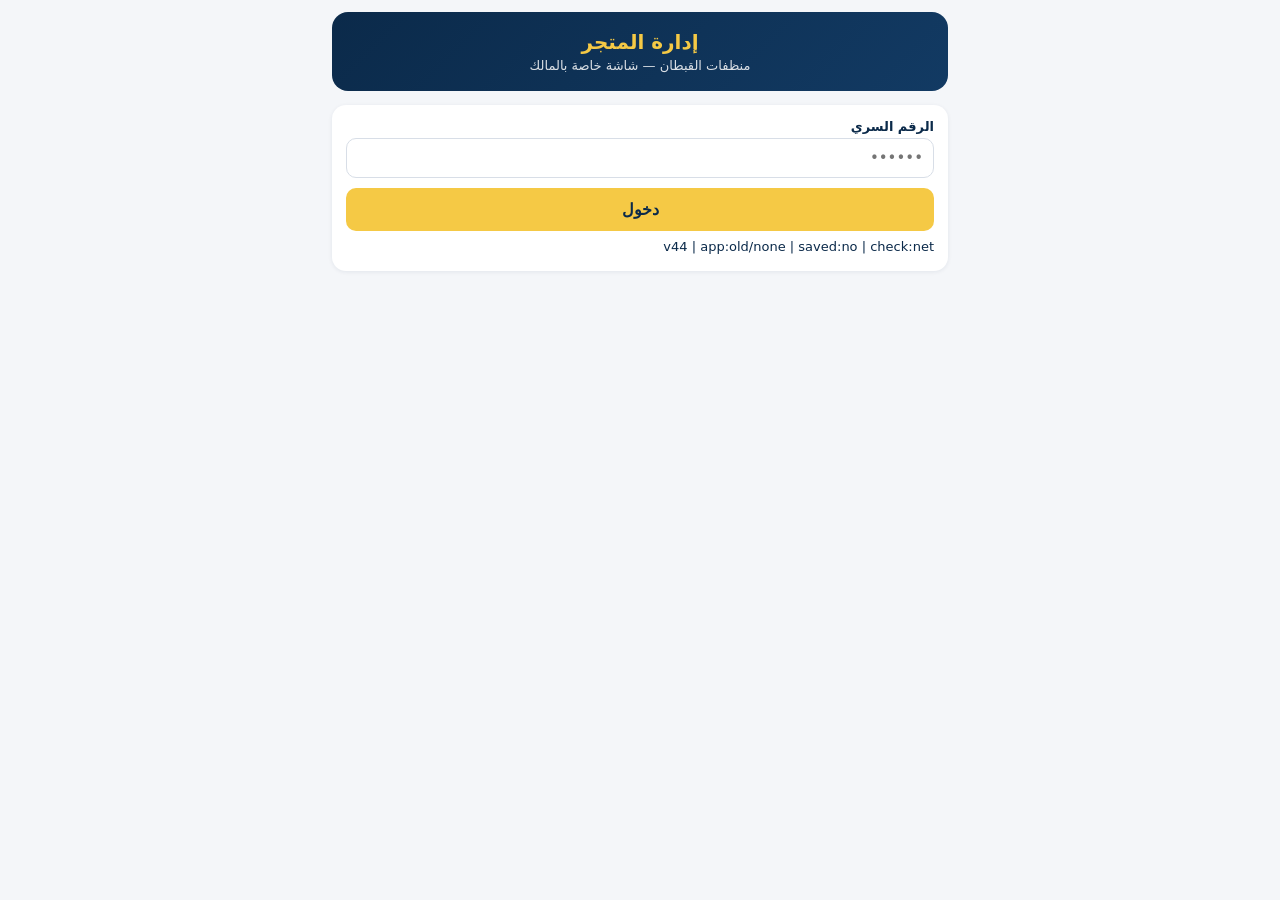
==== admin.html @ 804ea8f7 "Add files via upload" ====
<!doctype html>
<html lang="ar" dir="rtl">
<head>
<meta charset="utf-8">
<meta name="viewport" content="width=device-width, initial-scale=1, viewport-fit=cover">
<meta name="theme-color" content="#0b2a4a">
<meta name="robots" content="noindex">
<title>إدارة الطلبات والمنتجات — منظفات القبطان</title>
<link rel="stylesheet" href="app.css">
<style>
body{background:#f4f6f9}
.awrap{max-width:640px;margin:0 auto;padding:12px 12px 80px}
.ahead{background:linear-gradient(135deg,#0b2a4a,#123a63);color:#fff;border-radius:16px;padding:18px;margin-bottom:14px;text-align:center}
.ahead h1{font-size:20px;margin:0 0 4px;color:#f5c945}
.ahead p{margin:0;font-size:13px;opacity:.85}
.pinbox,.pcard{background:#fff;border-radius:14px;padding:14px;margin-bottom:12px;box-shadow:0 1px 4px rgba(11,42,74,.08)}
.pinbox input,.pcard input[type=text],.pcard input[type=number],.pcard textarea{width:100%;box-sizing:border-box;border:1px solid #d8dee7;border-radius:10px;padding:10px;font-size:15px;font-family:inherit;margin-top:4px}
.pinbox button,.abtn{background:#f5c945;color:#0b2a4a;border:0;border-radius:10px;padding:12px;font-size:16px;font-weight:700;width:100%;margin-top:10px;cursor:pointer}
.abtn.sec{background:#0b2a4a;color:#f5c945}
.abtn.danger{background:#fbe3e3;color:#b3261e}
.abtn:disabled{opacity:.5}
.lbl{font-size:13px;color:#0b2a4a;font-weight:700;display:block;margin-top:10px}
.prow{display:flex;gap:10px;align-items:flex-start}
.prow img{width:64px;height:64px;object-fit:cover;border-radius:10px;border:1px solid #e3e8f0;flex:none}
.pbody{flex:1;min-width:0}
.msg{font-size:13px;margin-top:8px;min-height:18px}
.msg.ok{color:#137a3f}.msg.err{color:#b3261e}
.topbar{display:flex;justify-content:space-between;align-items:center;margin-bottom:10px}
.topbar a{font-size:13px;color:#0b2a4a}
.filebtn{font-size:13px;color:#0b2a4a;text-decoration:underline;cursor:pointer;background:none;border:0;padding:6px 0}
.ord{border:1px solid #e3e8f0;border-radius:12px;padding:10px;margin-top:10px;font-size:14px}.ord.new{border-color:#f5c945;background:#fffbea}.ord small{color:#667}.ord select{width:100%;padding:8px;border-radius:8px;margin-top:6px;font-family:inherit}.ohd{display:flex;justify-content:space-between;align-items:center}.bd{font-size:12px;font-weight:700;padding:3px 10px;border-radius:999px;background:#e8edf4;color:#0b2a4a}.bd.s-new{background:#f5c945}.bd.s-confirmed{background:#cfe3ff}.bd.s-delivered{background:#d3f2df;color:#137a3f}.bd.s-canceled{background:#fbe3e3;color:#b3261e}.ocu{margin:8px 0;line-height:1.7}.oit{display:flex;gap:10px;align-items:center;padding:6px 0;border-top:1px solid #eef1f6}.oit img{width:46px;height:46px;border-radius:8px;object-fit:cover;border:1px solid #e3e8f0;flex:none}.oib{flex:1;min-width:0;display:flex;flex-direction:column;font-size:13px}.oib span{color:#667}.oil{font-weight:700;font-size:13px;white-space:nowrap}.otot{display:flex;justify-content:space-between;align-items:center;background:#0b2a4a;color:#f5c945;border-radius:10px;padding:10px;margin-top:8px;font-size:13px}.otot b{font-size:15px}.oact{display:flex;gap:8px;margin-top:10px}.ob{flex:1;text-align:center;padding:10px;border-radius:10px;font-weight:700;text-decoration:none;font-size:14px}.ob.call{background:#f5c945;color:#0b2a4a}.ob.wa2{background:#1a9a52;color:#fff}.hint2{font-size:12px;color:#667}

.tabsec{display:none}.tabsec.on{display:block}
.bnav{position:fixed;bottom:0;left:0;right:0;display:flex;background:#0b2a4a;border-top:2px solid #f5c945;z-index:50;padding-bottom:env(safe-area-inset-bottom)}
.bnav[hidden]{display:none}
.bnav button{flex:1;background:none;border:0;color:#cfd8e6;padding:10px 4px 9px;font-size:13px;font-family:inherit;font-weight:700;cursor:pointer;position:relative}
.bnav button span{display:block;font-size:20px;line-height:1.1}
.bnav button.on{color:#f5c945;background:#123a63}
.nbadge{position:absolute;top:4px;left:50%;margin-left:10px;background:#d93025;color:#fff;border-radius:10px;min-width:18px;padding:0 5px;font-size:11px;line-height:18px}
.otot:not([style]) span{color:#fff!important}.otot:not([style]) b{color:#f5c945}
.stitle{font-size:18px;color:#0b2a4a;font-weight:800;margin:4px 2px 10px}
.awrap{padding-bottom:96px}

.ochips{display:flex;gap:6px;overflow-x:auto;padding:2px 0 10px;margin:0 -2px;-webkit-overflow-scrolling:touch}
.ochips{scrollbar-width:none}.ochips::-webkit-scrollbar{display:none}
.ochip{flex:none;border:1px solid #d8c27a;background:#fff;color:#0b2a4a;border-radius:999px;padding:7px 12px;font-family:inherit;font-size:13px;font-weight:700;cursor:pointer;display:flex;gap:6px;align-items:center}
.ochip i{font-style:normal;background:#eef1f6;border-radius:999px;padding:0 7px;font-size:12px;line-height:19px}
.ochip.on{background:#0b2a4a;color:#f5c945;border-color:#0b2a4a}.ochip.on i{background:#f5c945;color:#0b2a4a}
.oc{background:#fff;border-radius:16px;padding:14px 14px 12px;margin-top:12px;box-shadow:0 2px 10px rgba(11,42,74,.10);border-inline-start:5px solid #c9d2df;position:relative}
.oc.st-new{border-inline-start-color:#f5c945;background:linear-gradient(180deg,#fffbea,#fff 55%)}
.oc.st-confirmed{border-inline-start-color:#4a8be8}.oc.st-shipping{border-inline-start-color:#8a5be8}
.oc.st-delivered{border-inline-start-color:#1a9a52}.oc.st-canceled{border-inline-start-color:#d93025;opacity:.72}
.oc-h{display:flex;align-items:center;gap:8px}.oc-id{font-size:17px;color:#0b2a4a}.oc-t{margin-inline-start:auto;font-size:12px;color:#667}
.oc .bd.s-shipping{background:#e5dcff;color:#4b2bb0}
.oc-who{font-size:19px;font-weight:800;color:#0b2a4a;margin:8px 0 2px}
.oc-ad{font-size:13.5px;color:#445;line-height:1.5}
.oc-ct{display:flex;gap:8px;margin-top:10px}.oc-ct .ob{padding:9px 10px;font-size:14px;direction:ltr}
.oc-ct .call{flex:2}.oc-ct .wa2{flex:1;direction:rtl}
.oc-it{margin-top:10px;border:1px solid #e6ebf2;border-radius:12px;padding:0 10px;background:#fafbfd}
.oc-it summary{cursor:pointer;padding:10px 0;font-size:13.5px;font-weight:700;color:#0b2a4a;list-style:none}
.oc-it summary::-webkit-details-marker{display:none}.oc-it summary::after{content:' ▾';color:#b8892b}
.oc-it[open] summary{border-bottom:1px solid #eef1f6}
.oc-tot{display:flex;justify-content:space-between;align-items:center;margin-top:10px;background:linear-gradient(135deg,#0b2a4a,#143f6c);color:#fff;border-radius:12px;padding:10px 14px}
.oc-tot .pay{font-size:13px;opacity:.95}.oc-tot .amt{font-size:22px;font-weight:800;color:#f5c945}.oc-tot .amt small{font-size:12px;font-weight:700}
.oc-fee{font-size:12px;color:#667;margin:5px 4px 0}
.oc-rt{margin-top:8px;display:flex;gap:10px;align-items:center;background:#fffbea;border:1px solid #f5c945;border-radius:10px;padding:7px 10px;font-size:13px;color:#0b2a4a}.oc-rt b{color:#b8892b;letter-spacing:2px;font-size:15px}
.oc-next{display:block;width:100%;margin-top:12px;border:0;border-radius:12px;padding:13px;font-family:inherit;font-size:16px;font-weight:800;background:#f5c945;color:#0b2a4a;cursor:pointer;box-shadow:0 2px 0 #c79d1f}.oc-next:disabled{opacity:.5}
.oc-st{display:flex;align-items:center;gap:8px;margin-top:10px}.oc-st label{font-size:12px;color:#667;white-space:nowrap}.oc-st select{margin:0!important;padding:7px!important;font-size:13px}
.oc .msg{margin-top:4px;min-height:0}

.pchips{display:flex;gap:6px;overflow-x:auto;padding:2px 0 10px;scrollbar-width:none}.pchips::-webkit-scrollbar{display:none}
.pv{border-radius:18px;padding:18px;color:#fff;text-align:center;margin-bottom:12px;box-shadow:0 2px 10px rgba(11,42,74,.15)}
.pv.good{background:linear-gradient(135deg,#0b2a4a,#1a6b43)}.pv.warn{background:linear-gradient(135deg,#0b2a4a,#9a6b12)}.pv.bad{background:linear-gradient(135deg,#0b2a4a,#a32a22)}.pv.none{background:linear-gradient(135deg,#0b2a4a,#143f6c)}
.pv .vt{font-size:15px;font-weight:700;opacity:.95}.pv .vp{font-size:38px;font-weight:900;color:#f5c945;margin:6px 0 2px}.pv .vs{font-size:13px;opacity:.9}
.pgrid{display:grid;grid-template-columns:1fr 1fr;gap:8px;margin-bottom:12px}
.pst{background:#fff;border-radius:14px;padding:12px;box-shadow:0 1px 4px rgba(11,42,74,.08)}.pst span{display:block;font-size:12px;color:#667}.pst b{font-size:19px;color:#0b2a4a}
.pwarn{background:#fff4d6;border:1px solid #f5c945;border-radius:12px;padding:10px 12px;font-size:13px;color:#5b4300;margin-bottom:12px;line-height:1.6}
.pbars{display:flex;align-items:flex-end;gap:6px;height:120px;margin:8px 0 4px}
.pbar{flex:1;display:flex;flex-direction:column;justify-content:flex-end;align-items:center;height:100%;font-size:10px;color:#667}
.pbar i{display:block;width:100%;border-radius:6px 6px 0 0;background:#f5c945;min-height:2px}.pbar i.neg{background:#d93025}
.pbar em{font-style:normal;font-size:11px;color:#0b2a4a;font-weight:700}
.crow{display:flex;align-items:center;gap:8px;padding:8px 0;border-top:1px solid #eef1f6}.crow:first-of-type{border-top:0}
.crow .cn{flex:1;font-size:13.5px;color:#0b2a4a;font-weight:700;line-height:1.35}.crow small{display:block;color:#667;font-weight:400}
.crow input{width:92px;border:1px solid #d8dee7;border-radius:10px;padding:9px;font-size:15px;text-align:center;font-family:inherit}.crow input.ok{border-color:#1a9a52;background:#f0fbf4}.crow input.miss{border-color:#f5c945;background:#fffbea}
.ptools{display:flex;gap:8px;margin-bottom:8px}.ptools input{flex:1;min-width:0;border:1px solid #d8dee7;border-radius:12px;padding:11px;font-size:15px;font-family:inherit;background:#fff}.ptools .abtn{width:auto;margin:0;padding:0 14px;font-size:14px;white-space:nowrap}
.pcnt{font-size:12px;color:#6b7a8c;margin:2px 4px 8px}.plist{display:flex;flex-direction:column;gap:8px}
.pli{display:flex;align-items:center;gap:10px;width:100%;background:#fff;border:0;border-radius:14px;padding:8px 10px;box-shadow:0 1px 4px rgba(11,42,74,.08);font-family:inherit;text-align:right;cursor:pointer;color:#0b2a4a}
.pli img{flex:none;width:52px;height:52px;border-radius:10px;object-fit:cover;background:#f1f3f7}.pli .pn{flex:1;min-width:0;font-size:15px;font-weight:700;line-height:1.4;display:flex;flex-direction:column}.pli .pn small{font-weight:400;font-size:12px;color:#6b7a8c}
.pli b{flex:none;font-size:16px;color:#0b2a4a;background:#fdf3d2;border-radius:10px;padding:4px 10px}.pli b em{font-style:normal;font-size:12px}.pli>i{flex:none;font-style:normal;color:#b8a25a;font-size:22px}
.pempty{text-align:center;color:#6b7a8c;padding:20px}
#pedit{position:fixed;inset:0;z-index:60;background:#f4f6fa;overflow:auto;padding:0 12px 30px}#pedit[hidden]{display:none}
.phead{position:sticky;top:0;background:#0b2a4a;margin:0 -12px 12px;padding:10px 12px}.phead button{background:none;border:0;color:#f5c945;font-family:inherit;font-size:16px;font-weight:700;cursor:pointer}
.prow{display:flex;gap:14px;align-items:center}.prow img{width:92px;height:92px;border-radius:14px;object-fit:cover;background:#f1f3f7;border:1px solid #eadfb4}.prow .pbody{flex:1;display:flex;flex-direction:column;gap:6px;align-items:stretch}
.photobtn{background:#fdf3d2;color:#0b2a4a;border:2px solid #f5c945;border-radius:12px;padding:12px;font-family:inherit;font-size:15px;font-weight:700;cursor:pointer}.photobtn:active{background:#f5c945}
.pli.rord{cursor:default}.pli .mv{flex:none;display:flex;flex-direction:column;gap:4px}.pli .mv button{width:40px;height:30px;border:0;border-radius:8px;background:#0b2a4a;color:#f6d77b;font-size:15px;cursor:pointer}.pli .mv button:disabled{opacity:.25}.pli .no{flex:none;font-style:normal;font-weight:800;color:#8a5f0a;background:#fdf3d2;border-radius:10px;padding:4px 9px;font-size:14px}
.stk{color:#6b7a8c}.stk.lowt{color:#b3261e;font-weight:700}.pli.low{border-right:4px solid #d93025}
.matform summary{font-weight:700;font-size:15px;color:#0b2a4a;cursor:pointer}.matform[open] summary{margin-bottom:6px}
.mat .mh{display:flex;justify-content:space-between;align-items:center;gap:8px;font-size:16px;color:#0b2a4a}.mrem{background:#e5f7ec;color:#14703a;border-radius:10px;padding:3px 10px;font-size:14px;font-weight:700}.mrem.zero{background:#fbe3e3;color:#b3261e}
.msub{font-size:12.5px;color:#6b7a8c;margin:6px 0 8px;line-height:1.7}.muse{display:flex;gap:6px;align-items:center}.muse input{flex:1;min-width:0;margin-top:0!important;width:auto!important}.muse .abtn{width:auto;margin:0;padding:10px;font-size:13px;white-space:nowrap}
.mlog summary{font-size:13px;color:#0b2a4a;margin-top:8px;cursor:pointer}.mdel{background:#fbe3e3;color:#b3261e;border:0;border-radius:8px;width:30px;height:30px;font-size:14px;cursor:pointer}
.bnav button{padding:10px 2px 9px;font-size:12px}
.seg{display:flex;background:#e9edf3;border-radius:14px;padding:4px;margin:2px 0 12px;gap:4px}.seg button{flex:1;border:0;background:none;border-radius:11px;padding:10px;font-family:inherit;font-size:15px;font-weight:700;color:#0b2a4a;cursor:pointer}.seg button.on{background:#0b2a4a;color:#f5c945}
.nli{min-height:48px}#nedit{position:fixed;inset:0;z-index:60;background:#f4f6fa;overflow:auto;padding:0 12px 30px}#nedit[hidden]{display:none}
#n-body{line-height:1.8;min-height:260px}
.mlink{display:flex;align-items:center;gap:12px;width:100%;background:#fff;border:0;border-radius:14px;padding:14px;margin-bottom:10px;box-shadow:0 1px 4px rgba(11,42,74,.08);font-family:inherit;text-align:right;cursor:pointer;color:#0b2a4a}.mlink span{font-size:26px}.mlink b{flex:1;font-size:16px;display:flex;flex-direction:column}.mlink small{font-weight:400;font-size:12px;color:#6b7a8c}.mlink i{font-style:normal;color:#b8a25a;font-size:22px}
.backbar{background:none;border:0;color:#0b2a4a;font-family:inherit;font-size:15px;font-weight:700;padding:4px 0 8px;cursor:pointer}
.oc-inv{margin-top:8px}.oc-inv .inv{flex:1;background:#0b2a4a;color:#f5c945;direction:rtl}.oc-inv .wa2{flex:1.4}
.nli{min-height:48px}#moedit{position:fixed;inset:0;z-index:60;background:#f4f6fa;overflow:auto;padding:0 12px 30px}#moedit[hidden]{display:none}
.pcard select{width:100%;border:1px solid #d8dee7;border-radius:10px;padding:10px;font-size:15px;font-family:inherit;margin-top:4px;background:#fff}
.stp{display:flex;align-items:center;gap:8px}.stp button{width:34px;height:34px;border-radius:10px;border:0;background:#0b2a4a;color:#f5c945;font-size:20px;font-weight:700;cursor:pointer}.stp b{min-width:22px;text-align:center;font-size:16px}
.mo-r.sel{background:#fffbea;border-radius:10px}.mo-sum{background:#0b2a4a;color:#f5c945;border-radius:12px;padding:10px;margin-top:12px;font-size:13px;line-height:1.8;text-align:center}.mo-sum b{font-size:18px}
.mbtn{border:0;border-radius:10px;padding:8px 12px;margin-inline-start:6px;background:#0b2a4a;color:#f6d77b;font:inherit;font-weight:700;font-size:13px;cursor:pointer}.crow .cn{flex:1}
.stitle{color:#f5c945!important}.hint2{color:#cfd9e8}.pcard .hint2,.matform .hint2{color:#667}
.rgt{display:grid;grid-template-columns:repeat(3,1fr);gap:8px;margin-top:10px}.rgi{border:1px solid #e3e8f0;border-radius:12px;overflow:hidden;background:#f6f8fb}.rgi.off{opacity:.45}.rgi img{width:100%;aspect-ratio:3/4;object-fit:cover;object-position:top;display:block}.rgi div{display:flex;gap:4px;padding:4px}.rgi .mbtn{flex:1;margin:0;padding:6px 4px;font-size:12px}
html,body{background:#f4f6f9 !important;color:#0b2a4a}
.abtn.sec{display:block !important}.f-cat{width:100%;padding:11px;border:1px solid #d8dee7;border-radius:12px;font-size:15px;font-family:inherit;background:#fff;color:#0b2a4a}.ubox{background:#fff;border-radius:14px;padding:12px;margin:0 0 12px;box-shadow:0 1px 4px rgba(11,42,74,.08)}.ubox h3{margin:0 0 8px;font-size:15px;color:#0b2a4a}.ugrid{display:grid;grid-template-columns:1fr 1fr;gap:8px}.ugrid div{background:#f4f6f9;border-radius:10px;padding:8px 10px}.ugrid b{display:block;font-size:22px;color:#0b2a4a}.ugrid span{font-size:12px;color:#4a5a6e}.ubox p{margin:8px 0 0;font-size:11.5px;line-height:1.6;color:#6b7a8c}.abtn.sec[hidden]{display:none !important}.ptools #ordbtn{padding:11px 18px}
.stitle{color:#0b2a4a !important;text-shadow:none !important}
</style>
</head>
<body>
<div class="awrap">
  <div class="ahead"><h1>إدارة المتجر</h1><p>منظفات القبطان — شاشة خاصة بالمالك</p></div>
  <div class="pinbox" id="pinbox">
    <label class="lbl" style="margin-top:0">الرقم السري</label>
    <input type="password" id="pin" inputmode="numeric" autocomplete="off" placeholder="••••••">
    <button id="enter">دخول</button>
    <div class="msg" id="pinmsg"></div>
  </div>
  <div id="panel" hidden>
    <div class="topbar">
      <a href="./" >‹ عرض المتجر</a>
      <button class="filebtn" id="logout">خروج</button>
    </div>
    <div class="tabsec on" id="sec-orders">
    <div class="stitle">🧾 الطلبات</div>
    <div class="pcard">
      <button class="abtn" id="mo-open" type="button" style="margin-top:0">+ أوردر يدوي (طلب من برّه التطبيق)</button>
      <button class="abtn sec" id="reloadord" type="button" style="margin-top:8px">تحديث الطلبات</button>
      <div id="orders"></div>
    </div>
    </div>
    <div class="tabsec" id="sec-profit">
    <div class="stitle">📊 الأرباح</div>
    <div id="profit"><div class="hint2">بيحسب...</div></div>
    </div>
    <div class="tabsec" id="sec-materials">
      <div class="seg"><button type="button" class="on" data-ms="mat">📦 الخامات</button><button type="button" data-ms="rec">🧪 التركيبات</button></div>
      <div id="matbox"><div class="hint2">بيحمّل...</div></div>
      <div id="recbox" hidden></div>
    </div>
    <div class="tabsec" id="sec-more">
      <div class="stitle">☰ المزيد</div>
      <div id="usagebox"></div>
      <button class="mlink" type="button" data-go="users"><span>📝</span><b>المسجلين<small>اللي سجلوا في التطبيق (اسم ورقم)</small></b><i>‹</i></button>
      <button class="mlink" type="button" data-go="customers"><span>👥</span><b>العملاء<small>مين بيشتري منك وكام مرة</small></b><i>‹</i></button>
      <button class="mlink" type="button" data-go="reviews"><span>⭐</span><b>آراء العملاء<small>اعتمد أو أخفي تقييمات، وضيف رأي وصلك</small></b><i>‹</i></button>
      <button class="mlink" type="button" data-go="referrals"><span>🎁</span><b>دعوات الأصدقاء<small>مين دعا مين والخصومات المطبقة</small></b><i>‹</i></button>
      <button class="mlink" type="button" data-go="expenses"><span>💸</span><b>المصروفات<small>إيجار، مرتبات، توصيل... وبتتخصم من المكسب</small></b><i>‹</i></button>
      <button class="mlink" type="button" data-go="settings"><span>⚙️</span><b>الإعدادات<small>خدمة التوصيل والرقم السري</small></b><i>‹</i></button>
    </div>
    <div class="tabsec" id="sec-users"><button class="backbar" type="button" data-go="more">‹ المزيد</button><div class="stitle">📝 المسجلين</div><div id="usersbox"></div></div>
    <div class="tabsec" id="sec-customers"><button class="backbar" type="button" data-go="more">‹ المزيد</button><div class="stitle">👥 العملاء</div><div id="custbox"></div></div>
    <div class="tabsec" id="sec-reviews"><button class="backbar" type="button" data-go="more">‹ المزيد</button><div class="stitle">⭐ آراء العملاء</div><div id="revbox"></div></div>
    <div class="tabsec" id="sec-referrals"><button class="backbar" type="button" data-go="more">‹ المزيد</button><div class="stitle">🎁 دعوات الأصدقاء</div><div id="refbox"></div></div>
    <div class="tabsec" id="sec-expenses"><button class="backbar" type="button" data-go="more">‹ المزيد</button><div class="stitle">💸 المصروفات</div><div id="expbox"></div></div>
    <div class="tabsec" id="sec-settings">
    <button class="backbar" type="button" data-go="more">‹ المزيد</button>
    <div class="stitle">⚙️ الإعدادات</div>
    <div class="pcard">
      <b style="font-size:14px;color:#0b2a4a">خدمة التوصيل (ج.م)</b>
      <input type="number" id="feeval" inputmode="numeric" min="0" style="width:100%;padding:10px;margin:8px 0;border:1px solid #cdd5e0;border-radius:10px;font-size:16px">
      <button class="abtn" id="savefee" type="button">حفظ خدمة التوصيل</button>
      <div class="msg" id="feemsg"></div>
    </div>
    <div class="pcard">
      <b style="font-size:14px;color:#0b2a4a">رقم فودافون كاش</b>
      <input type="tel" id="vfval" inputmode="numeric" placeholder="01XXXXXXXXX" style="width:100%;padding:10px;margin:8px 0;border:1px solid #cdd5e0;border-radius:10px;font-size:16px;direction:ltr;text-align:right">
      <button class="abtn" id="savevf" type="button">حفظ رقم فودافون كاش</button>
      <div class="msg" id="vfmsg"></div>
    </div>
    <div class="pcard">
      <b style="font-size:14px;color:#0b2a4a">تغيير الرقم السري</b>
      <label class="lbl">الرقم الحالي</label>
      <input type="password" id="oldpin" inputmode="numeric" autocomplete="off">
      <label class="lbl">الرقم الجديد (٤ أرقام أو أكتر)</label>
      <input type="password" id="newpin" inputmode="numeric" autocomplete="off">
      <button class="abtn" id="changepin" type="button">تغيير الرقم</button>
      <div class="msg" id="pin2msg"></div>
      <div class="hint2">بعد التغيير هتدخل بالرقم الجديد من أي موبايل.</div>
    </div>
    </div>
    <div class="tabsec" id="sec-products">
    <div class="stitle">🧴 المنتجات</div>
    <div class="pwarn" id="lowwarn" hidden style="background:#fdecea;border-color:#f3b9b4;color:#8a1c14"></div>
    <div class="ptools"><input type="search" id="psearch" placeholder="🔍 دوّر على منتج بالاسم"><button class="abtn sec" id="ordbtn" type="button">↕ ترتيب</button><button class="abtn sec" id="addnew" type="button">+ منتج جديد</button></div>
    <div class="pcnt" id="pcount"></div>
    <div class="pcnt" id="ordmsg" style="font-weight:700"></div><div id="list" class="plist"></div>
    </div>
  </div>
</div>
<nav class="bnav" id="bnav" hidden>
  <button data-sec="orders" class="on" type="button"><span>🧾</span>الطلبات<i class="nbadge" id="nbnew" hidden></i></button>
  <button data-sec="products" type="button"><span>🧴</span>المنتجات<i class="nbadge" id="nblow" hidden></i></button>
  <button data-sec="profit" type="button"><span>📊</span>الأرباح</button>
  <button data-sec="materials" type="button"><span>📦</span>الخامات</button>
  <button data-sec="more" type="button"><span>☰</span>المزيد</button>
</nav>
<script src="admin.js?v=96"></script>
</body>
</html>
---- app.css ----
*{box-sizing:border-box;-webkit-tap-highlight-color:transparent}
body{margin:0;font-family:system-ui,-apple-system,"Segoe UI",Roboto,"Noto Naskh Arabic","Noto Sans Arabic",Tahoma,sans-serif;background:#fff;color:#14202e;max-width:900px;margin-inline:auto}
.hero{padding:calc(env(safe-area-inset-top) + 26px) 20px 44px;text-align:center;color:#fff;background:radial-gradient(120% 90% at 50% 0%,#1d5aa0 0%,#0f3a6b 45%,#071c36 100%);border-bottom:4px solid #d9a93a;border-radius:0 0 28px 28px}
.logo{width:124px;height:124px;margin:0 auto 12px;border-radius:50%;background:#fff;padding:6px;box-shadow:0 0 0 3px #d9a93a,0 10px 28px #0006;overflow:hidden}.logo img{width:100%;height:100%;object-fit:cover;border-radius:50%}
.hero h1{font-size:32px;line-height:1.2;margin:0;color:#f6d77b}.slogan{margin:6px 0 14px;font-size:15px;color:#dbe7f5}
.chip{display:inline-block;padding:6px 16px;border-radius:999px;background:#ffffff1f;border:1px solid #f6d77b88;font-size:13px}
.tabs{display:flex;gap:6px;margin:-22px 14px 6px;padding:5px;background:#fff;border-radius:999px;box-shadow:0 6px 20px #0b2a4a26;position:sticky;top:8px;z-index:5}
.tabs button{flex:1;border:0;background:none;padding:12px 8px;border-radius:999px;color:#0b2a4a;font:inherit;font-weight:600;font-size:15px;cursor:pointer}
.tabs button.on{background:linear-gradient(135deg,#0f3a6b,#0b2a4a);color:#f6d77b}
#badge{background:#d9a93a;color:#0b2a4a;border-radius:10px;padding:1px 7px;font-size:12px}
main{padding:10px 16px 40px}
.search input{width:100%;padding:14px 18px;border:1.5px solid #dfe6ee;border-radius:999px;font:inherit;font-size:16px;background:#f7f9fc}
input:focus{outline:none;border-color:#d9a93a;background:#fff}
.sec{display:flex;align-items:baseline;justify-content:space-between;margin:18px 2px 10px}
.sec span{font-size:20px;font-weight:700;color:#0b2a4a;padding-inline-start:12px;position:relative}.sec span:before{content:"";position:absolute;inset-inline-start:0;top:20%;height:60%;width:4px;border-radius:4px;background:#d9a93a}.sec em{font-style:normal;font-size:13px;color:#6b7a8c}
.grid{display:grid;grid-template-columns:repeat(2,minmax(0,1fr));gap:12px}@media(min-width:700px){.grid{grid-template-columns:repeat(4,minmax(0,1fr))}}
.card{display:flex;flex-direction:column;gap:8px;padding:10px;background:#fff;border-radius:20px;border:1.5px solid #edf1f6;box-shadow:0 4px 14px #0b2a4a14}.card.in{border-color:#d9a93a;box-shadow:0 6px 18px #d9a93a40}
.pw{position:relative}.pw img,.pw .ph{width:100%;aspect-ratio:1;object-fit:cover;border-radius:14px;background:#eef2f7;display:block}
.tag{position:absolute;inset-inline-start:6px;top:6px;background:#0b2a4acc;color:#f6d77b;font-size:11px;padding:3px 9px;border-radius:999px}
.t{font-weight:700;font-size:14px;line-height:1.5;min-height:42px}.pr{font-size:13px;color:#0b2a4a}.pr b{font-size:20px}.soon{color:#8a97a8}
.add{border:0;border-radius:999px;padding:11px;font:inherit;font-weight:700;font-size:14px;color:#0b2a4a;background:linear-gradient(135deg,#f6d77b,#d9a93a);cursor:pointer;box-shadow:0 3px 10px #d9a93a55}
.step{display:flex;align-items:center;justify-content:space-between;background:#0b2a4a;border-radius:999px;padding:4px;color:#f6d77b;font-weight:700}
.step button{width:38px;height:38px;border:0;border-radius:50%;background:#f6d77b;color:#0b2a4a;font-size:20px;font-weight:700;cursor:pointer;line-height:1}
.bar{position:sticky;bottom:calc(env(safe-area-inset-bottom) + 10px);display:flex;align-items:center;justify-content:space-between;gap:12px;margin-top:16px;padding:12px 16px;background:linear-gradient(135deg,#0f3a6b,#071c36);border-radius:20px;color:#fff;box-shadow:0 8px 22px #0b2a4a55}
.bar div{display:flex;flex-direction:column;gap:2px;font-size:13px}.bar b{font-size:20px;color:#f6d77b}
.go{border:0;padding:12px 22px;border-radius:999px;background:linear-gradient(135deg,#f6d77b,#d9a93a);color:#0b2a4a;font:inherit;font-weight:700;font-size:15px;cursor:pointer}
.empty{text-align:center;color:#6b7a8c;padding:34px 0}.empty .go{margin-top:10px}
.lines{display:flex;flex-direction:column;gap:10px}.l2{display:flex;align-items:center;gap:12px;padding:10px;background:#fff;border:1.5px solid #edf1f6;border-radius:18px}.l2 img{width:60px;height:60px;border-radius:12px;object-fit:cover}
.li{flex:1;min-width:0;font-size:14px;display:flex;flex-direction:column;gap:2px}.li span{color:#6b7a8c;font-size:13px}.lt{font-weight:700}
.l2 .step{min-width:120px}
.sum{margin-top:14px;padding:6px 16px;border-radius:18px;background:#f4f7fb}.sum div{display:flex;justify-content:space-between;gap:12px;padding:10px 0;font-size:14px;border-bottom:1px solid #e3e9f1}.sum div:last-child{border:0}.sum div:nth-child(2) b{font-size:18px}
.f{display:block;margin:12px 0}.f>span{display:block;margin-bottom:6px;font-size:13px;color:#4a5a6e;font-weight:600}.f input{width:100%;padding:14px 16px;border:1.5px solid #dfe6ee;border-radius:14px;font:inherit;font-size:16px;background:#f7f9fc}
.pay{display:flex;gap:8px;flex-wrap:wrap}.pay b{padding:10px 16px;border-radius:999px;background:#0b2a4a;color:#f6d77b;font-size:14px}.pay s{padding:10px 16px;border-radius:999px;background:#eef2f7;color:#9aa6b6;font-size:14px}
.wa{display:block;text-align:center;margin-top:18px;padding:16px;border-radius:999px;background:linear-gradient(135deg,#2bc16a,#1a9a52);color:#fff;font-weight:700;font-size:17px;text-decoration:none}
.hint,.note{color:#6b7a8c;font-size:13px;text-align:center;margin:16px 0}

.card{cursor:pointer}.more{color:#b8892a;font-size:12px;font-weight:700;margin:2px 0 4px}
.back{border:0;background:none;color:#0b2a4a;font:inherit;font-weight:700;font-size:15px;padding:8px 0;cursor:pointer}
.dimg{margin:8px 0;border-radius:22px;background:#fff;border:1.5px solid #edf1f6;overflow:hidden}.dimg img,.dimg .ph{width:100%;max-height:340px;aspect-ratio:1;object-fit:contain;display:block;background:#fff}
.dt{margin:12px 0 4px;font-size:21px;color:#0b2a4a}.dp{font-size:18px;color:#0b2a4a;margin-bottom:6px}.dp b{font-size:24px}
.desc{line-height:1.9;font-size:15px;color:#33465c;margin:6px 0 12px}.dctl{margin:16px 0 90px}.dctl .add,.dctl .step{width:100%}

.dd{margin:10px 0 12px;font-size:15px;line-height:1.9;color:#33465c}.dd p{margin:6px 0}.ck{display:flex;gap:8px;align-items:flex-start}.ck i{flex:none;width:22px;height:22px;border-radius:6px;background:#2bc16a;color:#fff;font-style:normal;font-size:14px;text-align:center;line-height:22px;margin-top:5px}
.shr{display:block;margin:0 auto 100px;border:1.5px solid #dfe6ee;background:#fff;color:#0b2a4a;border-radius:999px;padding:10px 22px;font:inherit;font-weight:700;cursor:pointer}
.sum .gt{font-weight:800;color:#0b2a4a}.sum .gt b{font-size:19px;color:#b8892b}

.pay .pb{border:0;font-family:inherit;padding:10px 16px;border-radius:999px;background:#eef2f7;color:#5b6b80;font-size:14px;cursor:pointer}.pay .pb.on{background:#0b2a4a;color:#f6d77b}.vfnote{margin:8px 0;padding:12px 14px;border-radius:14px;background:#fff8e1;border:1px solid #f0d58a;color:#0b2a4a;font-size:13.5px;line-height:1.8}.vfnote b{font-size:16px;letter-spacing:.5px}.vfcopy{border:0;font-family:inherit;margin-inline-start:6px;padding:4px 12px;border-radius:999px;background:#f5c945;color:#0b2a4a;font-weight:700;font-size:12px;cursor:pointer}

#obadge{background:#f5c945;color:#0b2a4a;border-radius:999px;font-size:11px;padding:1px 7px;margin-inline-start:4px}
.tabs button{padding:12px 4px;font-size:14px}
.mo{border:1px solid #e3e9f1;border-radius:18px;padding:14px;margin-top:12px;background:#fff;box-shadow:0 4px 14px #0b2a4a10}
.mh{display:flex;justify-content:space-between;align-items:center;gap:8px}.mh b{font-size:16px;color:#0b2a4a}
.mst{padding:5px 12px;border-radius:999px;font-size:12.5px;font-weight:700;background:#fff3c4;color:#7a5a00}.mst.s-confirmed{background:#dfe9fb;color:#0b2a4a}.mst.s-shipping{background:#0b2a4a;color:#f6d77b}
.md{font-size:12.5px;color:#6b7a8d;margin:4px 0}
.stps{display:flex;justify-content:space-between;margin:12px 4px 10px;position:relative}.stp{flex:1;text-align:center;font-size:12px;color:#9aa6b6;position:relative}.stp i{display:block;width:14px;height:14px;border-radius:50%;background:#dbe2ec;margin:0 auto 5px;position:relative;z-index:1}.stp.on{color:#0b2a4a;font-weight:700}.stp.on i{background:#f5c945;box-shadow:0 0 0 3px #f5c94533}.stp:not(:last-child):after{content:"";position:absolute;top:6px;right:50%;width:100%;height:2px;background:#dbe2ec}.stp.on:not(:last-child):after{background:#f5c945}

.mo.rate{border-color:#f5c945;background:#fffdf3}.rt{text-align:center;margin:10px 0 6px;color:#0b2a4a;font-weight:600}
.stars{display:flex;justify-content:center;gap:6px;direction:ltr}.star{border:0;background:none;font-size:38px;line-height:1;color:#d5dbe5;cursor:pointer;padding:0 2px}.star.on{color:#f5c945;text-shadow:0 2px 6px #f5c94566}
.rc{width:100%;box-sizing:border-box;margin:10px 0;padding:11px 14px;border:1px solid #cdd5e0;border-radius:12px;font:inherit;font-size:14px}
.rbtns{display:flex;gap:8px;justify-content:center;flex-wrap:wrap}.go.ghost{background:#eef2f7;color:#0b2a4a}.rmsg{text-align:center;font-size:13px;min-height:16px}
.mst.s-delivered{background:#dff5e3;color:#14602b}

.mo2{margin-top:16px;border-radius:24px;background:#fff;box-shadow:0 10px 30px #0b2a4a22;border:1px solid #e6c46a;overflow:hidden}
.mh2{display:flex;justify-content:space-between;align-items:center;padding:20px 20px 14px;background:linear-gradient(135deg,#17508f,#061a33);color:#fff}
.mh2 small{display:block;font-size:13px;color:#cfd9e8;margin-bottom:2px}.mh2 b{font-size:30px;color:#f5d47a;letter-spacing:1px}
.chip{background:linear-gradient(135deg,#f5d47a,#d9a92f);color:#0b2a4a;font-weight:800;font-size:15px;padding:9px 16px;border-radius:30px;box-shadow:0 4px 12px #0006}
.md2{background:#061a33;color:#cfd9e8;font-size:14px;padding:0 20px 16px}
.stps2{display:flex;justify-content:space-between;padding:26px 14px 10px;position:relative;background:linear-gradient(#fffdf6,#fff)}
.stps2:before{content:"";position:absolute;top:53px;right:12%;left:12%;height:5px;border-radius:5px;background:#e3e9f1}
.stps2 .stp{flex:1;text-align:center;position:relative;z-index:1;font-size:14px;font-weight:700;color:#98a4b5}
.stps2 .stp i{display:flex;align-items:center;justify-content:center;width:56px;height:56px;border-radius:50%;margin:0 auto 8px;background:#eef2f7;border:3px solid #dbe2ec;font-style:normal;font-size:26px;filter:grayscale(1);opacity:.7}
.stps2 .stp.done i{background:#0b2a4a;border-color:#0b2a4a;color:#f5d47a;font-weight:800;filter:none;opacity:1}.stps2 .stp.done{color:#0b2a4a}
.stps2 .stp.cur i{background:linear-gradient(135deg,#f5d47a,#d9a92f);border-color:#fff;box-shadow:0 0 0 4px #f5d47a88,0 8px 20px #d9a92f88;filter:none;opacity:1;transform:scale(1.12)}.stps2 .stp.cur{color:#0b2a4a;font-size:15px}
.sh{padding:14px 20px 6px;font-weight:800;color:#0b2a4a;font-size:17px;border-top:1px dashed #e6c46a;margin-top:6px}
.lines3{padding:0 16px}
.l3{display:flex;align-items:center;gap:14px;padding:12px 0;border-bottom:1px solid #eef2f7}.l3:last-child{border:0}
.l3 img,.l3 .ph{width:92px;height:92px;border-radius:18px;object-fit:cover;border:2px solid #f0d58a;background:#f4f6fa;flex:none;box-shadow:0 4px 12px #0b2a4a22}
.li3{flex:1;min-width:0}.li3 b{display:block;font-size:17px;color:#0b2a4a;line-height:1.4}.li3 .q{display:block;font-size:14px;color:#6b7a8c;margin-top:4px}
.lt3{font-weight:800;font-size:18px;color:#b8892a;white-space:nowrap}
.sum2{margin:10px 16px 0;padding:16px 18px;border-radius:20px;background:linear-gradient(135deg,#17508f,#061a33);color:#fff}
.sum2>div{display:flex;justify-content:space-between;padding:6px 0;font-size:16px}.sum2 span{color:#cfd9e8}.sum2 b{font-weight:800}
.sum2 .gt2{border-top:1px solid #ffffff33;margin-top:8px;padding-top:12px;align-items:center}.sum2 .gt2 span{color:#fff;font-weight:800;font-size:18px}.sum2 .gt2 b{font-size:28px;color:#f5d47a}
.pay2{margin:14px 16px 18px;padding:12px;border-radius:14px;background:#fff8e1;border:1px solid #f0d58a;text-align:center;font-weight:700;color:#0b2a4a;font-size:16px}
.pushc{margin:14px 12px 0;padding:16px;border-radius:18px;background:linear-gradient(135deg,#17508f,#061a33);color:#fff;text-align:center}.pushc b{display:block;color:#f5d47a;font-size:17px;margin-bottom:6px}.pushc span{display:block;font-size:14px;color:#dbe6f5;margin-bottom:12px}


.chip{display:none}
.dlv{display:flex;align-items:center;justify-content:center;gap:10px;margin:12px auto 0;max-width:320px}
.dlv .dl{flex:1;height:1px;background:linear-gradient(90deg,transparent,#f6d77b99)}.dlv .dl:last-child{transform:scaleX(-1)}
.dlv{gap:8px}.dlv .sep{width:1px;height:14px;background:#f6d77b66}.dlv .dt{font-family:Georgia,serif;font-size:13px;font-weight:600;letter-spacing:1.6px;text-transform:uppercase;color:#f6e7b4;white-space:nowrap;direction:ltr}

.hero{background:#071c35;background-image:radial-gradient(circle at 15% 0,rgba(245,201,69,.18),transparent 45%),radial-gradient(circle at 90% 100%,rgba(245,201,69,.12),transparent 40%),repeating-linear-gradient(45deg,rgba(245,201,69,.05) 0 2px,transparent 2px 14px);border-bottom:0;position:relative;overflow:hidden}
.hero:after{content:"";position:absolute;left:0;right:0;bottom:0;height:6px;background:linear-gradient(90deg,#9c7314,#f5c945,#fff3b0,#f5c945,#9c7314)}
.hero .logo{width:116px;height:116px;padding:0;background:#fff;box-shadow:0 0 0 3px #f5c945,0 0 0 8px rgba(245,201,69,.16),0 0 0 9px rgba(245,201,69,.5),0 10px 22px rgba(0,0,0,.45)}
.hero h1{font-family:"Aref Ruqaa",Cairo,serif;font-size:38px;font-weight:700;color:#f5c945;text-shadow:0 2px 8px rgba(0,0,0,.4);margin-top:14px}
.hero .slogan{color:#c9d6e6;letter-spacing:3px;font-weight:600;font-size:13px;margin:6px 0 0}
.orn{display:flex;align-items:center;justify-content:center;gap:8px;margin-top:10px;color:#f5c945;font-size:10px}.orn:before,.orn:after{content:"";width:60px;height:1px;background:linear-gradient(90deg,transparent,#f5c945)}.orn:after{transform:scaleX(-1)}

.hero .slogan{margin-top:12px}

.sec{margin:12px 4px 8px;justify-content:flex-start}.sec span{display:none}


/* ===== light luxury v41 ===== */
html{background:#eef2f8}
body{background:linear-gradient(180deg,#e9eff8 0,#f5f7fb 360px,#f7f9fc 100%) fixed}
.tabs{border:1px solid rgba(217,169,58,.35);box-shadow:0 8px 22px rgba(11,42,74,.16)}
.tabs button.on{background:linear-gradient(135deg,#f6d77b,#d9a93a);color:#0b2a4a;box-shadow:0 4px 12px rgba(217,169,58,.4)}
#badge,#obadge{background:#d9a93a;color:#0b2a4a}
.tabs button.on #badge,.tabs button.on #obadge{background:#0b2a4a;color:#f6d77b}
.search input{background:#fff;border:1.5px solid #e1e8f2}
.grid{gap:14px}
.card{background:#fff;border:1px solid #e8dcb8;box-shadow:0 8px 22px rgba(11,42,74,.10)}
.card.in{border-color:#d9a93a;box-shadow:0 0 0 1px #d9a93a,0 8px 22px rgba(217,169,58,.25)}
.pw img,.pw .ph{background:#f6f8fb;border:1.5px solid #f0e2b4}
.pr b{color:#0b2a4a}
.add{box-shadow:0 4px 12px rgba(217,169,58,.4)}
.bar{border:1px solid #d9a93a}
.dimg{border:1.5px solid #e8dcb8;box-shadow:0 8px 22px rgba(11,42,74,.10)}

/* ===== mid-tone v42 ===== */
.sec{display:none}
html{background:#aebbd0}
body{background:linear-gradient(180deg,#9fb0ca 0,#b4c1d6 360px,#bcc8db 100%) fixed}
.card{background:#f1f4f9;border:1px solid #d9b95c;box-shadow:0 8px 22px rgba(7,28,53,.22)}
.pw img,.pw .ph{background:#fff;border:1.5px solid #e3cd88}
.search input{background:#f1f4f9;border:1.5px solid #c7d1e0}
.tabs{background:#f1f4f9}
.empty,.hint,.note{color:#3d4f68}
.dimg{background:#fff}

/* ===== flat navy v43 ===== */
html,body{background:#15365f !important}
body{background-image:none !important}
.card{background:#f6f8fb;border:1.5px solid #d9a93a}
.empty,.hint,.note{color:#cdd9ea}
.sum,.l2{color:#14202e}

/* ===== readability v47 ===== */
.thx{color:#fff !important;font-size:17px !important;font-weight:700 !important;text-shadow:0 1px 6px rgba(0,0,0,.35)}
#muteBtn{top:auto !important;bottom:96px !important;left:10px !important;background:rgba(7,27,49,.85) !important}
main>.back,.back{color:#f6d77b}
.dt{color:#fff}.dp{color:#dbe6f5}.dp b{color:#f6d77b}
.desc,.dd{color:#eef3fa}
.f>span{color:#e3ecf8}
.hint,.note,.empty{color:#eef3fa}
.empty b{color:#fff}
.shr{background:#f6f8fb;color:#0b2a4a}
.msg-p{color:#f6d77b}
.ck i{background:#2bc16a}

/* ===== spacing v50 ===== */
.search{margin-bottom:22px}
.search input{margin-bottom:0}
#view>.grid,main .grid{margin-top:8px}
main{padding-top:18px}
.grid{gap:16px}

/* ===== moderate readable v52 ===== */
.grid{gap:14px}
.card{padding:11px}
.t{font-size:16px !important;font-weight:800;line-height:1.5;color:#0b2a4a}
.more{font-size:14px !important;font-weight:800;color:#8a5f00}
.pr{font-size:14px;color:#0b2a4a;font-weight:700}.pr b{font-size:23px !important;font-weight:900;color:#0b2a4a}
.add{font-size:16px !important;font-weight:800;padding:12px !important}
.step button{width:42px;height:42px}
.search input{font-size:17px}
.tabs button{font-size:15.5px}

/* ===== invite v53 ===== */
.tabs button{font-size:14px;padding:12px 2px}
.invh{text-align:center;color:#fff;margin:6px 0 16px}.invi{font-size:46px}.invh h2{margin:6px 0;font-size:22px;color:#f6d77b}.invh p{margin:0;font-size:15px;line-height:1.8;color:#eef3fa}
.invc{display:flex;align-items:center;justify-content:center;gap:12px;background:#f6f8fb;border:1.5px solid #d9a93a;border-radius:20px;padding:16px;margin:10px 0}
.invc small{color:#4a5a6e;font-size:14px}.invc b{font-size:28px;letter-spacing:3px;color:#0b2a4a;font-family:Georgia,serif}
.invs{display:grid;grid-template-columns:repeat(2,1fr);gap:10px;margin:14px 0}
.invs div{background:#f6f8fb;border:1px solid #e3cd88;border-radius:16px;padding:12px;text-align:center}.invs b{display:block;font-size:26px;color:#0b2a4a}.invs span{font-size:13px;color:#4a5a6e}

/* ===== reviews v55 ===== */
.rv{margin:26px 0 90px}.rv-h{text-align:center;margin-bottom:12px}.rv-h h3{margin:0 0 6px;font-size:22px;color:#f6d77b}
.rv-a{color:#fff;font-size:15px}.rv-a b{font-size:26px;color:#f6d77b;margin-inline-end:6px}.rv-a small{display:block;color:#cdd9ea;margin-top:2px}
.rv-st{color:#f5c945;letter-spacing:2px;font-size:17px}.rv-st i{font-style:normal;color:#8ea3c2}
.rv-l{display:flex;flex-direction:column;gap:10px}
.rv-c{background:#f6f8fb;border:1.5px solid #d9a93a;border-radius:18px;padding:13px 15px}
.rv-c p{margin:7px 0;color:#14202e;font-size:15.5px;line-height:1.8;font-weight:600}.rv-c small{color:#4a5a6e;font-size:13px}

.invp{background:#f6f8fb;border:1.5px solid #d9a93a;border-radius:18px;padding:14px;margin:10px 0}.invpt{font-size:15px;color:#0b2a4a;margin-bottom:8px}.invpt b{color:#0b2a4a;font-size:18px}.invbar{height:12px;border-radius:8px;background:#dde5f0;overflow:hidden}.invbar i{display:block;height:100%;background:linear-gradient(90deg,#d9a93a,#f5c945);border-radius:8px}.invok{margin-top:10px;font-weight:700;color:#0b2a4a;font-size:14px}

.rg-t{margin:14px 4px 8px;color:#f5c945;font-weight:700;font-size:15px}.rg{display:grid;grid-template-columns:repeat(3,1fr);gap:8px;margin-top:10px}.rg-b{padding:0;border:1.5px solid #d9a93a;border-radius:12px;background:#f6f8fb;overflow:hidden;aspect-ratio:3/4;cursor:zoom-in}.rg-b img{width:100%;height:100%;object-fit:cover;object-position:top;display:block}

/* v58 cards: warm ivory */
.card{background:linear-gradient(180deg,#fffaf0 0%,#f7ecd2 100%) !important;border:1.5px solid #d9a93a !important;box-shadow:0 8px 20px rgba(7,28,53,.28) !important}
.card.in{background:linear-gradient(180deg,#fff6dc 0%,#f3e0a8 100%) !important;box-shadow:0 0 0 2px #d9a93a,0 8px 22px rgba(217,169,58,.35) !important}
.card .pw{border-radius:14px;box-shadow:0 0 0 1.5px #e3cd88}
.card .t{color:#0a2547 !important;font-weight:800 !important}
.card .more{color:#a8741a !important;font-weight:800;border-bottom:1.5px solid #d9a93a55;display:inline-block;align-self:flex-start;padding-bottom:1px}
.card .pr{color:#7a5410 !important;font-weight:700}
.card .pr b{color:#0a2547 !important;font-size:25px !important;font-weight:900;text-shadow:0 1px 0 #fff8}
.card .step{background:linear-gradient(135deg,#0d2f55,#071b31) !important;box-shadow:inset 0 0 0 1.5px #d9a93a,0 3px 8px rgba(7,28,53,.3)}
.card .step button{background:linear-gradient(135deg,#f9e08f,#d9a93a) !important;color:#0a2547 !important;box-shadow:0 2px 5px rgba(0,0,0,.25)}
.card .step span,.card .step b{color:#f9e08f !important;font-weight:800;font-size:17px}
.dimg{background:linear-gradient(180deg,#fffaf0,#f7ecd2) !important;border:1.5px solid #d9a93a !important}
.dctl .step{background:linear-gradient(135deg,#0d2f55,#071b31) !important;box-shadow:inset 0 0 0 1.5px #d9a93a}
.dctl .step button{background:linear-gradient(135deg,#f9e08f,#d9a93a) !important;color:#0a2547 !important}
.dctl .step span,.dctl .step b{color:#f9e08f !important;font-weight:800}


.tabs button[hidden]{display:none !important}.tabs{gap:2px !important;padding:4px !important}.tabs button{font-size:13px !important;padding:11px 2px !important;white-space:nowrap;letter-spacing:0}.tabs #badge,.tabs #obadge{font-size:11px !important;padding:1px 5px !important}
.rg{grid-template-columns:repeat(2,1fr) !important;gap:10px !important}

/* v63 */
html,body{overscroll-behavior-y:contain}
#ptr{position:fixed;top:0;left:50%;transform:translate(-50%,-70px);z-index:99998;display:flex;align-items:center;gap:10px;background:linear-gradient(135deg,#0d2f55,#071b31);color:#f9e08f;border:1.5px solid #d9a93a;border-radius:999px;padding:8px 16px;font-weight:800;font-size:14px;box-shadow:0 6px 18px rgba(0,0,0,.35);opacity:0;pointer-events:none}
#ptr i{width:20px;height:20px;border-radius:50%;border:3px solid #d9a93a55;border-top-color:#f9e08f;display:block}
#ptr.go i{animation:ptrs .8s linear infinite}@keyframes ptrs{to{transform:rotate(360deg)}}
.tabs{top:6px !important}.tabs.stuck{box-shadow:0 0 0 10px #15365f,0 10px 22px rgba(0,0,0,.4) !important}

/* v65: no frames */
.card{border:0 !important;box-shadow:0 6px 18px rgba(0,0,0,.28) !important}
.card.in{border:0 !important;box-shadow:0 6px 20px rgba(217,169,58,.38) !important}
.card .pw{box-shadow:none !important}
.pw img,.pw .ph{border:0 !important}
.dimg{border:0 !important;box-shadow:0 6px 18px rgba(0,0,0,.28) !important}
.dimg img,.dimg .ph{border:0 !important}

/* v66: big edge-to-edge photo */
.card{padding:0 0 10px !important;gap:6px !important;overflow:hidden !important;border-radius:20px !important}
.card .pw{margin:0 !important;border-radius:0 !important}
.card .pw img,.card .pw .ph{border-radius:0 !important;aspect-ratio:1/1.12 !important;object-fit:cover !important;width:100% !important}
.card .tag{top:8px !important;right:8px !important}
.card .t,.card .more,.card .pr,.card .step,.card .add,.card .soon{margin-left:10px !important;margin-right:10px !important}
.card .step,.card .add{width:calc(100% - 20px) !important;box-sizing:border-box}

.card .sz{color:#7a5410;font-size:12.5px;font-weight:700;margin:-2px 10px 0 !important;opacity:.9}
.card .more{margin-top:0 !important}

/* v72: catalog look, flat */
.card,.card.in{background:transparent !important;border:0 !important;box-shadow:none !important;border-radius:0 !important;overflow:visible !important;padding:0 0 12px !important;gap:3px !important}
.card .pw{border-radius:16px !important;overflow:hidden !important;margin:0 0 4px !important}
.card .pw img,.card .pw .ph{border-radius:16px !important;width:100% !important;display:block}
.card .t,.card .more,.card .pr,.card .sz,.card .soon,.card .ds{margin-left:2px !important;margin-right:2px !important}
.card .t{font-weight:800 !important;font-size:14px !important;line-height:1.35 !important;color:#fff !important}
.card .ds{font-size:12px;color:#8696a0;white-space:nowrap;overflow:hidden;text-overflow:ellipsis;line-height:1.4}
.card .sz{font-size:12px !important;color:#8696a0 !important}
.card .more{display:none !important}
.card .pr{font-size:13px !important;color:#e9c46a !important}
.card .pr b{font-size:15px !important;color:#fff !important;text-shadow:none !important}
.card .step,.card .add{width:auto !important;align-self:flex-start;margin:4px 2px 0 !important;height:30px !important;min-height:0 !important;padding:0 14px !important;font-size:12px !important;border-radius:15px !important}
.card .step{padding:0 !important}
.card .step button{width:30px !important;height:30px !important}
.grid{gap:10px 14px !important}

html,body{background:#0b141a !important}
.tabs.stuck{box-shadow:0 0 0 10px #0b141a,0 10px 18px rgba(0,0,0,.4) !important}
.dimg{background:transparent !important;border:0 !important;box-shadow:none !important;border-radius:16px !important;overflow:hidden !important}

.card .step{width:104px !important;height:32px !important;padding:0 !important;box-sizing:border-box;align-self:flex-start}
.card .step button{width:32px !important;height:32px !important;font-size:18px !important}
.card .step bdi{color:#f9e08f;font-weight:800;font-size:15px}
.card .add{min-width:104px;height:32px !important;padding:0 12px !important}

.card .t{font-size:17px !important;line-height:1.3 !important}
.card .pr{font-size:15px !important}
.card .pr b{font-size:20px !important}

.card .step,.card .add{width:100% !important;min-width:0 !important;height:44px !important;align-self:stretch !important;margin:6px 0 0 !important;font-size:15px !important}
.card .add{padding:0 !important;border-radius:22px !important}
.card .step{border-radius:22px !important}
.card .step button{width:40px !important;height:40px !important;font-size:22px !important}
.card .step bdi{font-size:18px !important}

.card .t{font-size:19px !important}
.card .pr{font-size:16px !important}
.card .pr b{font-size:22px !important}

/* v82: music note sound button in header */
.hero{position:relative}
#muteBtn{position:absolute !important;top:calc(env(safe-area-inset-top) + 12px) !important;bottom:auto !important;left:14px !important;right:auto !important;width:40px !important;height:40px !important;border-radius:50% !important;background:rgba(255,255,255,.12) !important;border:1px solid rgba(245,201,69,.7) !important;font-size:20px !important;color:#f5c945;display:flex;align-items:center;justify-content:center;z-index:5 !important}
#muteBtn.off{opacity:.6;background:rgba(255,255,255,.06) !important}
#muteBtn.off::after{content:"";position:absolute;width:30px;height:3px;border-radius:2px;background:#f5c945;transform:rotate(-45deg);box-shadow:0 0 0 1.5px #071c35}

/* v83: categories */
.cats{display:flex;gap:10px;margin:12px 2px 4px;overflow-x:auto}
.cats .cat{flex:1;min-width:0;height:44px;border-radius:22px;border:1px solid #2a3942;background:#111b21;color:#d1d7db;font-family:inherit;font-size:16px;font-weight:700;cursor:pointer;white-space:nowrap}
.cats .cat.on{background:linear-gradient(135deg,#f9e08f,#d9a93a);color:#0b2a4a;border-color:#d9a93a;box-shadow:0 4px 14px rgba(217,169,58,.3)}

/* v88: product options */
.opts{margin:14px 0 6px}.opts .ot{font-weight:800;font-size:15px;color:#fff;margin-bottom:8px}.opts .ot i{font-style:normal;font-weight:600;font-size:12px;color:#f9e08f}
.och{display:flex;flex-wrap:wrap;gap:8px}.optc{border:1.5px solid #3a4a54;background:#111b21;color:#e9edef;border-radius:20px;padding:10px 16px;font-family:inherit;font-size:15px;font-weight:700;cursor:pointer}
.optc.on{background:linear-gradient(135deg,#f9e08f,#d9a93a);color:#0b2a4a;border-color:#d9a93a}
.add.dis{opacity:.45;box-shadow:none}.lo{color:#f9e08f !important;font-weight:700}

/* v91: registration gate */
#reg{position:fixed;inset:0;z-index:99990;background:#0b141a;display:flex;align-items:center;justify-content:center;padding:20px;overflow:auto}
#reg .rbox{width:100%;max-width:380px;text-align:center;color:#e9edef}
#reg img{width:96px;height:96px;border-radius:50%;object-fit:cover;border:2px solid #d9a93a}
#reg h2{color:#f9e08f;font-size:21px;margin:14px 0 4px}#reg p{color:#aebac1;margin:0 0 16px;font-size:14px}
#reg input{display:block;width:100%;box-sizing:border-box;margin:10px 0;padding:14px;border-radius:14px;border:1.5px solid #2a3942;background:#111b21;color:#fff;font:inherit;font-size:16px;text-align:right}
#reg input:focus{outline:none;border-color:#d9a93a}
#reg #r-go{width:100%;border:0;border-radius:26px;padding:14px;margin-top:8px;font:inherit;font-weight:800;font-size:17px;color:#0b2a4a;background:linear-gradient(135deg,#f9e08f,#d9a93a);cursor:pointer}
#reg #r-msg{color:#ff8a80;min-height:20px;margin-top:8px;font-size:14px}#reg small{display:block;margin-top:14px;color:#8696a0;font-size:12px;line-height:1.7}#reg small a{color:#f9e08f}
#reg #r-pl{display:flex;align-items:center;justify-content:center;gap:10px;margin:10px 0;padding:10px;border-radius:14px;border:1.5px dashed #3a4a54;color:#d1d7db;cursor:pointer;font-size:15px}
#reg #r-pv{width:44px;height:44px;border-radius:50%;background:#111b21;display:flex;align-items:center;justify-content:center;overflow:hidden;font-size:20px}#reg #r-pv img{width:44px;height:44px;border-radius:0;border:0;object-fit:cover}
.avt{width:44px;height:44px;border-radius:50%;object-fit:cover;flex:none;background:#e9edf3;margin-left:10px}
#reg #r-g{display:flex;gap:10px;margin:10px 0}#reg #r-g button{flex:1;padding:13px;border-radius:14px;border:1.5px solid #2a3942;background:#111b21;color:#e9edef;font:inherit;font-size:16px;font-weight:700;cursor:pointer}#reg #r-g button.on{background:linear-gradient(135deg,#f9e08f,#d9a93a);color:#0b2a4a;border-color:#d9a93a}
#reg input[type=file]{display:none !important}
#r-help{margin-top:12px;text-align:center;font-size:13px;color:#c9d1d6;line-height:1.7}#r-help a{display:block;margin-top:8px;padding:11px;border-radius:12px;background:#25d366;color:#fff;font-weight:700;text-decoration:none}
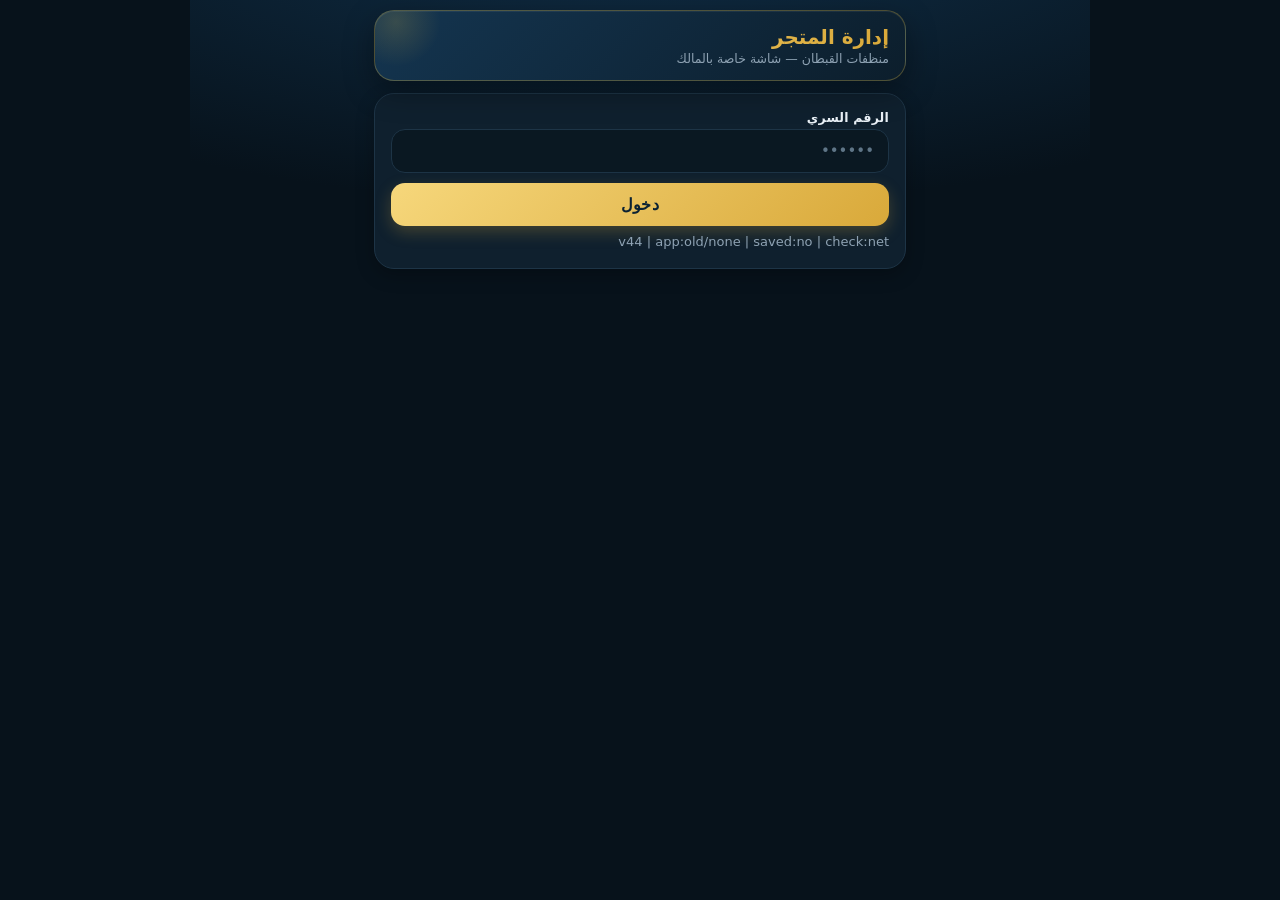
==== commit 81ae509b: "Add files via upload" ====
--- a/admin.html
+++ b/admin.html
@@ -3,7 +3,7 @@
 <head>
 <meta charset="utf-8">
 <meta name="viewport" content="width=device-width, initial-scale=1, viewport-fit=cover">
-<meta name="theme-color" content="#0b2a4a">
+<meta name="theme-color" content="#07121b">
 <meta name="robots" content="noindex">
 <title>إدارة الطلبات والمنتجات — منظفات القبطان</title>
 <link rel="stylesheet" href="app.css">
@@ -115,6 +115,151 @@
 html,body{background:#f4f6f9 !important;color:#0b2a4a}
 .abtn.sec{display:block !important}.f-cat{width:100%;padding:11px;border:1px solid #d8dee7;border-radius:12px;font-size:15px;font-family:inherit;background:#fff;color:#0b2a4a}.ubox{background:#fff;border-radius:14px;padding:12px;margin:0 0 12px;box-shadow:0 1px 4px rgba(11,42,74,.08)}.ubox h3{margin:0 0 8px;font-size:15px;color:#0b2a4a}.ugrid{display:grid;grid-template-columns:1fr 1fr;gap:8px}.ugrid div{background:#f4f6f9;border-radius:10px;padding:8px 10px}.ugrid b{display:block;font-size:22px;color:#0b2a4a}.ugrid span{font-size:12px;color:#4a5a6e}.ubox p{margin:8px 0 0;font-size:11.5px;line-height:1.6;color:#6b7a8c}.abtn.sec[hidden]{display:none !important}.ptools #ordbtn{padding:11px 18px}
 .stitle{color:#0b2a4a !important;text-shadow:none !important}
+.cli{display:flex;align-items:center;gap:10px;width:100%;background:#fff;border:0;border-radius:14px;padding:12px;margin-bottom:8px;box-shadow:0 1px 4px rgba(11,42,74,.08);font-family:inherit;text-align:right;cursor:pointer}
+.cli .cn{flex:1;min-width:0}.cli b{display:block;color:#0b2a4a;font-size:15px}.cli small{display:block;color:#667;font-size:13px;white-space:nowrap;overflow:hidden;text-overflow:ellipsis}.cli em{font-style:normal;color:#889;font-size:11px}
+.cli .ub{background:#e53935;color:#fff;border-radius:999px;min-width:22px;padding:2px 7px;font-size:12px;font-weight:800;text-align:center}.cli.un b{color:#000}.cli.un small{color:#222;font-weight:700}
+.cth{display:flex;flex-direction:column;height:calc(100vh - 210px);min-height:320px}.cth .cl{flex:1;overflow:auto;display:flex;flex-direction:column;gap:7px;padding:6px 2px}
+.cth .cm{max-width:82%;padding:8px 12px 4px;border-radius:14px;font-size:14.5px;line-height:1.5;white-space:pre-wrap;word-break:break-word}
+.cth .cm.c{align-self:flex-start;background:#fff;box-shadow:0 1px 3px rgba(0,0,0,.1)}.cth .cm.a{align-self:flex-end;background:#d9f2d0}.cth .cm i{display:block;font-style:normal;font-size:11px;color:#778;text-align:left}
+.cth .cf{display:flex;gap:8px;padding-top:8px}.cth textarea{flex:1;border:1px solid #d8dee7;border-radius:18px;padding:10px 14px;font:inherit;resize:none}.cth .cf button{border:0;border-radius:18px;padding:0 18px;background:#0b2a4a;color:#f5c945;font:inherit;font-weight:800}
+.cth .cf[hidden],.cth .cr[hidden]{display:none}.cth #chmic{background:#fff;color:#0b2a4a;border:1px solid #d8dee7;font-size:18px}.cth .cr{display:flex;align-items:center;gap:10px;padding-top:8px}.cth .cr button{border:0;border-radius:18px;padding:10px 16px;background:#0b2a4a;color:#f5c945;font:inherit;font-weight:800}.cth .cr em{flex:1;font-style:normal;color:#d33;font-size:14px}.cth .vp u{background:rgba(0,0,0,.15)}.cth .vp{color:#0b2a4a}.cth .vp b{background:#0b2a4a;color:#f5c945}.cth .vp u::after{background:#0b2a4a}
+.cth .chd{display:flex;align-items:center;gap:8px;margin-bottom:6px}.cth .chd b{flex:1;color:#0b2a4a}.cth .chd a,.cth .chd button{border:0;background:#0b2a4a;color:#f5c945;border-radius:10px;padding:7px 12px;font:inherit;font-size:13px;text-decoration:none;cursor:pointer}
+.usum{display:grid;grid-template-columns:repeat(4,1fr);gap:8px;margin-bottom:10px}.usum div{background:linear-gradient(160deg,#0f3a6b,#0b2a4a);border-radius:14px;padding:10px 4px;text-align:center;box-shadow:0 2px 8px rgba(11,42,74,.18)}.usum b{display:block;color:#f6d77b;font-size:22px;line-height:1.2}.usum span{color:#cfd8e6;font-size:11.5px}
+.usq{width:100%;box-sizing:border-box;border:1px solid #d8dee7;border-radius:14px;padding:12px 14px;font:inherit;font-size:15px;background:#fff;margin-bottom:10px}
+.ucard{display:flex;align-items:center;gap:12px;background:#fff;border-radius:16px;padding:12px;margin-bottom:10px;box-shadow:0 2px 8px rgba(11,42,74,.09);border:1px solid #eef1f6}
+.uav{width:56px;height:56px;border-radius:50%;object-fit:cover;flex:none;border:2px solid #f5c945}.uav.ph{display:flex;align-items:center;justify-content:center;background:linear-gradient(135deg,#0f3a6b,#0b2a4a);color:#f6d77b;font-size:24px;font-weight:800}
+.ubody{flex:1;min-width:0}.unm{font-size:16px;font-weight:800;color:#0b2a4a;white-space:nowrap;overflow:hidden;text-overflow:ellipsis}.uph{font-size:14px;color:#445;text-align:right;margin-top:1px;letter-spacing:.5px}
+.uchs{display:flex;flex-wrap:wrap;gap:5px;margin-top:6px}.uch{background:#f1f4f9;color:#0b2a4a;border-radius:999px;padding:3px 9px;font-size:12px;font-weight:600}
+.umeta{font-size:11.5px;color:#889;margin-top:6px}.umeta b{color:#0b2a4a}
+.uact{display:flex;flex-direction:column;gap:6px;flex:none}.uact a{border-radius:10px;padding:8px 10px;font-size:12.5px;font-weight:700;text-align:center;text-decoration:none;white-space:nowrap}.uwa{background:#25d366;color:#fff}.ucall{background:#f1f4f9;color:#0b2a4a}
+/* ===== premium dark navy + gold (v106) ===== */
+:root{--bg:#07121b;--bg2:#0b1b28;--card:#0f202e;--card2:#14293a;--line:#1d3446;--gold:#f5c945;--gold2:#f6d77b;--gold3:#d9a93a;--tx:#eaf1f7;--mut:#8ea2b3;--ok:#34c37a;--bad:#ff6b5f}
+html,body{background:var(--bg) !important;color:var(--tx) !important}
+body{background:radial-gradient(120% 60% at 50% -10%,#10304a 0,#07121b 55%) fixed !important}
+.awrap{padding:calc(env(safe-area-inset-top) + 10px) 14px 104px;max-width:560px}
+.ahead{background:linear-gradient(135deg,#143550,#0c1e2c);border:1px solid rgba(245,201,69,.28);border-radius:20px;padding:14px 16px;margin-bottom:12px;text-align:right;display:flex;flex-direction:column;gap:2px;box-shadow:0 10px 30px rgba(0,0,0,.35),inset 0 1px 0 rgba(255,255,255,.06);position:relative;overflow:hidden}
+.ahead::after{content:"";position:absolute;left:-30px;top:-30px;width:110px;height:110px;border-radius:50%;background:radial-gradient(circle,rgba(245,201,69,.28),transparent 70%)}
+.ahead h1{font-size:20px;font-weight:900;margin:0;background:linear-gradient(90deg,var(--gold2),var(--gold3));-webkit-background-clip:text;background-clip:text;color:transparent}
+.ahead p{font-size:12.5px;color:var(--mut);opacity:1}
+.topbar{margin-bottom:12px}
+.topbar a,.filebtn{color:var(--gold2);font-size:13px;font-weight:700;text-decoration:none;background:var(--card);border:1px solid var(--line);border-radius:999px;padding:7px 14px}
+.stitle{font-size:22px !important;font-weight:900 !important;color:var(--tx) !important;margin:6px 2px 14px !important;display:flex;align-items:center;gap:8px}
+.stitle::before{content:"";width:4px;height:22px;border-radius:2px;background:linear-gradient(var(--gold2),var(--gold3));display:inline-block}
+.pinbox,.pcard,.ubox,.pst,.ucard,.cli,.mlink,.oc,.pli{background:var(--card) !important;border:1px solid var(--line) !important;box-shadow:0 6px 18px rgba(0,0,0,.25) !important;color:var(--tx)}
+.pcard,.pinbox,.ubox{border-radius:20px !important;padding:16px !important}
+.pcard b,.pinbox b,.lbl,.ubox h3,.matform summary,.mat .mh,.mlog summary,.pst b,.crow .cn,.mlink,.mlink b,.oc-id,.oc-who,.oc-it summary,.pli,.pli b,.pli .pn,.ugrid b,.cli b,.unm,.uch,.umeta b,.ochip,.seg button,.backbar,.msub,.pbar em,.phead button{color:var(--tx) !important}
+.pst span,.ugrid span,.ubox p,.msub,.hint2,.pcard .hint2,.matform .hint2,.pcnt,.pempty,.oc-t,.oc-ad,.oc-fee,.oc-st label,.crow small,.mlink small,.pli .pn small,.stk,.umeta,.uph,.cli small,.cli em,.pbar,.ord small,.oib span,.pwarn small{color:var(--mut) !important}
+.lbl{font-size:12.5px;letter-spacing:.2px;margin-top:12px}
+input,select,textarea,.pcard input[type=text],.pcard input[type=number],.pcard textarea,.pcard select,.pinbox input,.usq,.ptools input,.f-cat,.crow input,#feeval,#vfval{background:#0a1822 !important;color:var(--tx) !important;border:1px solid var(--line) !important;border-radius:14px !important;padding:12px 14px !important;font-size:15px}
+input::placeholder,textarea::placeholder{color:#5f7587}
+input:focus,select:focus,textarea:focus{outline:none;border-color:var(--gold) !important;box-shadow:0 0 0 3px rgba(245,201,69,.15)}
+select option{background:#0a1822;color:var(--tx)}
+.pinbox button,.abtn,.oc-next,.pli.add{background:linear-gradient(135deg,var(--gold2),var(--gold3)) !important;color:#0b2233 !important;border:0 !important;border-radius:14px !important;font-weight:800 !important;box-shadow:0 6px 16px rgba(217,169,58,.25) !important;letter-spacing:.2px}
+.abtn.sec,.ptools .abtn.sec{background:var(--card2) !important;color:var(--gold2) !important;border:1px solid var(--line) !important;box-shadow:none !important}
+.abtn.danger{background:rgba(255,107,95,.12) !important;color:var(--bad) !important;border:1px solid rgba(255,107,95,.35) !important;box-shadow:none !important}
+.msg{color:var(--mut)}.msg.ok{color:var(--ok)}.msg.err{color:var(--bad)}
+.filebtn{cursor:pointer}
+/* bottom nav */
+.bnav{background:rgba(9,22,33,.92) !important;-webkit-backdrop-filter:blur(14px);backdrop-filter:blur(14px);border-top:1px solid rgba(245,201,69,.25) !important;padding:4px 6px calc(env(safe-area-inset-bottom) + 4px) !important;gap:2px}
+.bnav button{color:var(--mut) !important;border-radius:14px;margin:2px 0;padding:7px 2px 6px !important;font-size:11.5px !important;font-weight:700}
+.bnav button span{font-size:20px;filter:grayscale(.6);opacity:.85}
+.bnav button.on{background:linear-gradient(180deg,rgba(245,201,69,.18),rgba(245,201,69,.05)) !important;color:var(--gold) !important}
+.bnav button.on span{filter:none;opacity:1}
+.nbadge{background:var(--bad);box-shadow:0 0 0 2px #0a1822}
+/* chips + seg */
+.ochip,.pchips .ochip{background:var(--card) !important;border:1px solid var(--line) !important;border-radius:999px !important;padding:8px 14px !important}
+.ochip i{background:var(--card2) !important;color:var(--mut) !important}
+.ochip.on{background:linear-gradient(135deg,var(--gold2),var(--gold3)) !important;color:#0b2233 !important;border-color:transparent !important}
+.ochip.on i{background:rgba(11,34,51,.85) !important;color:var(--gold2) !important}
+.seg{background:var(--card) !important;border:1px solid var(--line);border-radius:16px !important;padding:4px !important}
+.seg button.on{background:linear-gradient(135deg,var(--gold2),var(--gold3)) !important;color:#0b2233 !important}
+/* orders */
+.oc{border-radius:20px !important;padding:16px !important;margin-top:14px !important;border-inline-start:4px solid #3a5167 !important;overflow:hidden}
+.oc.st-new{border-inline-start-color:var(--gold) !important;background:linear-gradient(160deg,#1a2f3a,var(--card) 55%) !important}
+.oc.st-confirmed{border-inline-start-color:#4aa3ff !important}.oc.st-shipping{border-inline-start-color:#a07bff !important}.oc.st-delivered{border-inline-start-color:var(--ok) !important}.oc.st-canceled{border-inline-start-color:var(--bad) !important}
+.oc-id{font-size:18px;font-weight:900;color:var(--gold2) !important}
+.oc-who{font-size:19px;font-weight:900;margin:10px 0 3px}
+.oc-ad{font-size:13.5px;line-height:1.6}
+.bd{background:var(--card2) !important;color:var(--tx) !important;border:1px solid var(--line);padding:3px 11px;font-size:12px}
+.bd.s-new{background:rgba(245,201,69,.16) !important;color:var(--gold) !important;border-color:rgba(245,201,69,.4)}
+.bd.s-confirmed{background:rgba(74,163,255,.14) !important;color:#8cc3ff !important;border-color:rgba(74,163,255,.35)}
+.oc .bd.s-shipping{background:rgba(160,123,255,.15) !important;color:#c3a9ff !important;border-color:rgba(160,123,255,.35)}
+.bd.s-delivered{background:rgba(52,195,122,.14) !important;color:var(--ok) !important;border-color:rgba(52,195,122,.35)}
+.bd.s-canceled{background:rgba(255,107,95,.12) !important;color:var(--bad) !important;border-color:rgba(255,107,95,.35)}
+.oc-ct .ob,.ob{border-radius:12px !important;font-weight:800;padding:11px 10px !important}
+.ob.call{background:var(--card2) !important;color:var(--gold2) !important;border:1px solid var(--line)}
+.ob.wa2{background:rgba(37,211,102,.15) !important;color:#43e08a !important;border:1px solid rgba(37,211,102,.35)}
+.oc-inv .inv{background:var(--card2) !important;color:var(--tx) !important;border:1px solid var(--line)}
+.oc-it{background:#0a1822 !important;border:1px solid var(--line) !important;border-radius:14px !important}
+.oc-it summary{font-size:13.5px}.oc-it[open] summary{border-bottom:1px solid var(--line) !important}
+.oit{border-top:1px solid var(--line) !important}.oit img{border:1px solid var(--line) !important;border-radius:10px}.oib b{color:var(--tx)}.oil{color:var(--gold2);font-weight:800}
+.oc-tot{background:linear-gradient(135deg,#1c3b52,#12293a) !important;border:1px solid rgba(245,201,69,.25);border-radius:14px !important;padding:12px 16px !important}
+.oc-tot .pay{color:var(--tx)}.oc-tot .amt{color:var(--gold);font-size:24px;font-weight:900}
+.oc-rt{background:rgba(245,201,69,.1) !important;border:1px solid rgba(245,201,69,.3) !important;color:var(--tx) !important;border-radius:12px !important}.oc-rt b{color:var(--gold)}
+.oc-next{padding:14px !important;font-size:16px !important;margin-top:14px !important}
+.oc-st select{padding:9px 12px !important;font-size:13px !important}
+/* products */
+.pli{border-radius:18px !important;padding:10px 12px !important}
+.pli img{border-radius:12px !important;background:var(--card2) !important}
+.pli b{background:rgba(245,201,69,.14) !important;color:var(--gold) !important;border-radius:12px !important;padding:5px 11px !important}
+.pli>i{color:var(--gold3) !important}.pli.low{border-right:4px solid var(--bad) !important}.stk.lowt{color:var(--bad) !important}
+.pwarn{background:rgba(245,201,69,.1) !important;border:1px solid rgba(245,201,69,.3) !important;color:#f3dc8f !important;border-radius:14px !important}
+#lowwarn{background:rgba(255,107,95,.1) !important;border-color:rgba(255,107,95,.35) !important;color:#ffb3ab !important}
+#pedit,#nedit,#moedit{background:var(--bg) !important}
+.phead{background:rgba(9,22,33,.95) !important;border-bottom:1px solid var(--line)}.phead button{color:var(--gold2) !important}
+.prow img{background:var(--card2) !important;border:1px solid var(--line) !important}
+.photobtn{background:var(--card2) !important;color:var(--gold2) !important;border:1px dashed var(--gold3) !important;border-radius:14px !important}
+.pli .mv button,.stp button,.mbtn{background:var(--card2) !important;color:var(--gold2) !important;border:1px solid var(--line) !important}
+.pli .no{background:rgba(245,201,69,.14);color:var(--gold)}
+/* profit */
+.pv{border-radius:22px !important;border:1px solid rgba(245,201,69,.25);box-shadow:0 12px 30px rgba(0,0,0,.35) !important;padding:20px !important}
+.pv.good{background:linear-gradient(135deg,#123b36,#0d2a3b) !important}.pv.warn{background:linear-gradient(135deg,#3b3112,#0d2a3b) !important}.pv.bad{background:linear-gradient(135deg,#43201d,#0d2a3b) !important}.pv.none{background:linear-gradient(135deg,#17354b,#0d2a3b) !important}
+.pv .vp{font-size:42px;color:var(--gold)}
+.pgrid{gap:10px}.pst{border-radius:16px !important;padding:14px !important}.pst b{font-size:20px;color:var(--gold2) !important}
+.pbar i{background:linear-gradient(var(--gold2),var(--gold3))}.pbar em{color:var(--tx)}
+.crow{border-top:1px solid var(--line) !important}.crow input.ok{border-color:var(--ok) !important;background:rgba(52,195,122,.08) !important}.crow input.miss{border-color:var(--gold) !important;background:rgba(245,201,69,.06) !important}
+/* materials */
+.mrem{background:rgba(52,195,122,.14) !important;color:var(--ok) !important}.mrem.zero{background:rgba(255,107,95,.14) !important;color:var(--bad) !important}
+.mdel{background:rgba(255,107,95,.12) !important;color:var(--bad) !important}
+.mo-sum{background:var(--card2) !important;color:var(--gold2) !important;border:1px solid var(--line)}.mo-r.sel{background:rgba(245,201,69,.08) !important}
+details>summary{list-style:none}details>summary::-webkit-details-marker{display:none}
+.matform summary::before,.mlog summary::before{content:"▸ ";color:var(--gold3)}.matform[open] summary::before,.mlog[open] summary::before{content:"▾ "}
+/* more / links */
+.mlink{border-radius:18px !important;padding:15px !important}
+.mlink span{width:44px;height:44px;border-radius:14px;background:var(--card2);display:flex;align-items:center;justify-content:center;font-size:22px !important;flex:none}
+.mlink b{font-size:16px;font-weight:800}.mlink i{color:var(--gold3) !important}
+.backbar{background:none;color:var(--gold2) !important}
+.ugrid div{background:var(--card2) !important;border-radius:14px !important}.ugrid b{color:var(--gold2) !important;font-size:24px}
+.ubox h3{font-size:15px}
+/* users */
+.usum div{background:linear-gradient(160deg,#1a3a52,#102636) !important;border:1px solid var(--line);box-shadow:none !important}
+.usum b{color:var(--gold)}.usum span{color:var(--mut) !important}
+.ucard{border-radius:20px !important}.uav{border:2px solid var(--gold) !important}.uav.ph{background:linear-gradient(135deg,#1a3a52,#102636) !important}
+.uch{background:var(--card2) !important}.uph{color:var(--mut) !important}
+.ucall{background:var(--card2) !important;color:var(--gold2) !important;border:1px solid var(--line)}
+.uwa{background:rgba(37,211,102,.15) !important;color:#43e08a !important;border:1px solid rgba(37,211,102,.35)}
+.usq{border-radius:16px !important}
+/* chats */
+.cli{border-radius:18px !important}.cli.un{border-color:rgba(245,201,69,.45) !important}.cli.un b{color:var(--gold) !important}.cli.un small{color:var(--tx) !important}
+.cth .cm.c{background:var(--card2) !important;color:var(--tx);border:1px solid var(--line);box-shadow:none !important}
+.cth .cm.a{background:linear-gradient(135deg,var(--gold2),var(--gold3)) !important;color:#0b2233 !important}
+.cth .cm i{color:var(--mut)}.cth .cm.a i{color:rgba(11,34,51,.65)}
+.cth .chd b{color:var(--tx) !important}.cth .chd a,.cth .chd button{background:var(--card2) !important;color:var(--gold2) !important;border:1px solid var(--line)}
+.cth textarea{background:#0a1822 !important;color:var(--tx) !important;border:1px solid var(--line) !important;border-radius:20px !important}
+.cth .cf button,.cth .cr button{background:linear-gradient(135deg,var(--gold2),var(--gold3)) !important;color:#0b2233 !important;border-radius:20px !important}
+.cth #chmic,.cth #chrc{background:var(--card2) !important;color:var(--tx) !important;border:1px solid var(--line) !important}
+.cth .vp{color:var(--tx)}.cth .cm.a .vp{color:#0b2233}.cth .vp b{background:var(--gold);color:#0b2233}.cth .cm.a .vp b{background:#0b2233;color:var(--gold)}.cth .vp u{background:rgba(255,255,255,.18)}.cth .cm.a .vp u{background:rgba(11,34,51,.2)}.cth .vp u::after{background:var(--gold)}.cth .cm.a .vp u::after{background:#0b2233}
+/* misc */
+#toast2{background:var(--card2) !important;color:var(--tx) !important;border:1px solid var(--gold3)}
+.hint2{font-size:12.5px}
+.rgi{background:var(--card2) !important;border-color:var(--line) !important}
+.pcard hr{border-color:var(--line)}
+a{color:var(--gold2)}
+::-webkit-scrollbar{width:0;height:0}
+.ubind{background:rgba(245,201,69,.12) !important;color:var(--gold2) !important;border:1px solid rgba(245,201,69,.35) !important;border-radius:10px !important;font-weight:700}
+.uopen{color:var(--ok) !important;font-weight:700}
+.ahead::after{width:90px !important;height:90px !important;left:-24px !important;top:-34px !important;background:radial-gradient(circle,rgba(245,201,69,.16),transparent 70%) !important}
+.cth{height:calc(100vh - 320px) !important;min-height:300px}
 </style>
 </head>
 <body>
@@ -151,6 +296,7 @@
     <div class="tabsec" id="sec-more">
       <div class="stitle">☰ المزيد</div>
       <div id="usagebox"></div>
+      <button class="mlink" type="button" data-go="chats"><span>💬</span><b>المحادثات<small>رسائل العملاء وردودك</small></b><i id="chbadge" class="nbadge" hidden style="position:static"></i></button>
       <button class="mlink" type="button" data-go="users"><span>📝</span><b>المسجلين<small>اللي سجلوا في التطبيق (اسم ورقم)</small></b><i>‹</i></button>
       <button class="mlink" type="button" data-go="customers"><span>👥</span><b>العملاء<small>مين بيشتري منك وكام مرة</small></b><i>‹</i></button>
       <button class="mlink" type="button" data-go="reviews"><span>⭐</span><b>آراء العملاء<small>اعتمد أو أخفي تقييمات، وضيف رأي وصلك</small></b><i>‹</i></button>
@@ -158,6 +304,7 @@
       <button class="mlink" type="button" data-go="expenses"><span>💸</span><b>المصروفات<small>إيجار، مرتبات، توصيل... وبتتخصم من المكسب</small></b><i>‹</i></button>
       <button class="mlink" type="button" data-go="settings"><span>⚙️</span><b>الإعدادات<small>خدمة التوصيل والرقم السري</small></b><i>‹</i></button>
     </div>
+    <div class="tabsec" id="sec-chats"><button class="backbar" type="button" data-go="more">‹ المزيد</button><div class="stitle">💬 المحادثات</div><div id="chatbox"></div></div>
     <div class="tabsec" id="sec-users"><button class="backbar" type="button" data-go="more">‹ المزيد</button><div class="stitle">📝 المسجلين</div><div id="usersbox"></div></div>
     <div class="tabsec" id="sec-customers"><button class="backbar" type="button" data-go="more">‹ المزيد</button><div class="stitle">👥 العملاء</div><div id="custbox"></div></div>
     <div class="tabsec" id="sec-reviews"><button class="backbar" type="button" data-go="more">‹ المزيد</button><div class="stitle">⭐ آراء العملاء</div><div id="revbox"></div></div>
@@ -167,19 +314,19 @@
     <button class="backbar" type="button" data-go="more">‹ المزيد</button>
     <div class="stitle">⚙️ الإعدادات</div>
     <div class="pcard">
-      <b style="font-size:14px;color:#0b2a4a">خدمة التوصيل (ج.م)</b>
-      <input type="number" id="feeval" inputmode="numeric" min="0" style="width:100%;padding:10px;margin:8px 0;border:1px solid #cdd5e0;border-radius:10px;font-size:16px">
+      <b style="font-size:14px;color:inherit">خدمة التوصيل (ج.م)</b>
+      <input type="number" id="feeval" inputmode="numeric" min="0" style="width:100%;margin:8px 0;font-size:16px">
       <button class="abtn" id="savefee" type="button">حفظ خدمة التوصيل</button>
       <div class="msg" id="feemsg"></div>
     </div>
     <div class="pcard">
-      <b style="font-size:14px;color:#0b2a4a">رقم فودافون كاش</b>
-      <input type="tel" id="vfval" inputmode="numeric" placeholder="01XXXXXXXXX" style="width:100%;padding:10px;margin:8px 0;border:1px solid #cdd5e0;border-radius:10px;font-size:16px;direction:ltr;text-align:right">
+      <b style="font-size:14px;color:inherit">رقم فودافون كاش</b>
+      <input type="tel" id="vfval" inputmode="numeric" placeholder="01XXXXXXXXX" style="width:100%;margin:8px 0;font-size:16px;direction:ltr;text-align:right">
       <button class="abtn" id="savevf" type="button">حفظ رقم فودافون كاش</button>
       <div class="msg" id="vfmsg"></div>
     </div>
     <div class="pcard">
-      <b style="font-size:14px;color:#0b2a4a">تغيير الرقم السري</b>
+      <b style="font-size:14px;color:inherit">تغيير الرقم السري</b>
       <label class="lbl">الرقم الحالي</label>
       <input type="password" id="oldpin" inputmode="numeric" autocomplete="off">
       <label class="lbl">الرقم الجديد (٤ أرقام أو أكتر)</label>
@@ -203,8 +350,8 @@
   <button data-sec="products" type="button"><span>🧴</span>المنتجات<i class="nbadge" id="nblow" hidden></i></button>
   <button data-sec="profit" type="button"><span>📊</span>الأرباح</button>
   <button data-sec="materials" type="button"><span>📦</span>الخامات</button>
-  <button data-sec="more" type="button"><span>☰</span>المزيد</button>
+  <button data-sec="more" type="button"><span>☰</span>المزيد<i class="nbadge" id="nbchat" hidden></i></button>
 </nav>
-<script src="admin.js?v=96"></script>
+<script src="admin.js?v=107"></script>
 </body>
 </html>
--- a/app.css
+++ b/app.css
@@ -304,3 +304,54 @@
 #reg #r-g{display:flex;gap:10px;margin:10px 0}#reg #r-g button{flex:1;padding:13px;border-radius:14px;border:1.5px solid #2a3942;background:#111b21;color:#e9edef;font:inherit;font-size:16px;font-weight:700;cursor:pointer}#reg #r-g button.on{background:linear-gradient(135deg,#f9e08f,#d9a93a);color:#0b2a4a;border-color:#d9a93a}
 #reg input[type=file]{display:none !important}
 #r-help{margin-top:12px;text-align:center;font-size:13px;color:#c9d1d6;line-height:1.7}#r-help a{display:block;margin-top:8px;padding:11px;border-radius:12px;background:#25d366;color:#fff;font-weight:700;text-decoration:none}
+#reg .r-dl{display:block;text-align:right;font-size:12px;color:#9aa7ae;margin:4px 4px 2px}#reg input[type=date]{text-align:right;color-scheme:dark}
+#hb{position:absolute;top:calc(env(safe-area-inset-top) + 12px);right:14px;width:40px;height:40px;border-radius:50%;border:1px solid rgba(245,201,69,.5);background:rgba(7,27,49,.7);display:flex;flex-direction:column;align-items:center;justify-content:center;gap:4px;padding:0;cursor:pointer;z-index:6}
+#hb i{display:block;width:18px;height:2px;border-radius:2px;background:#f5c945}
+#mn[hidden]{display:none}#mn{position:fixed;inset:0;z-index:9999}
+#mn .mn-bg{position:absolute;inset:0;background:rgba(0,0,0,.6)}
+#mn .mn-p{position:absolute;top:0;right:0;bottom:0;width:78%;max-width:320px;background:#111b21;color:#fff;padding:calc(env(safe-area-inset-top) + 18px) 14px 18px;display:flex;flex-direction:column;gap:10px;box-shadow:-8px 0 24px rgba(0,0,0,.5);overflow:auto}
+#mn .mn-acc{text-align:center;padding:14px 8px;border-radius:16px;background:#1f2c34;border:1px solid rgba(245,201,69,.25)}
+#mn .mn-av{width:84px;height:84px;border-radius:50%;margin:0 auto 8px;overflow:hidden;background:#0b141a;border:2px solid #f5c945;display:flex;align-items:center;justify-content:center;font-size:34px;color:#f5c945;font-weight:800}
+#mn .mn-av img{width:100%;height:100%;object-fit:cover}
+#mn .mn-nm{font-size:18px;font-weight:800;color:#fff}
+#mn .mn-inf{margin-top:8px;font-size:13px;color:#aebac1;line-height:1.9}#mn .mn-inf b{color:#fff;font-weight:600}
+#mn .mn-p>button{border:0;border-radius:14px;padding:14px;background:#1f2c34;color:#fff;font:inherit;font-weight:700;font-size:16px;text-align:right;cursor:pointer}
+#mn .mn-p>button.mn-x{background:none;color:#8696a0;text-align:center;margin-top:auto;font-weight:500}
+#mn .mn-av{position:relative;cursor:pointer}#mn .mn-av em{position:absolute;bottom:0;right:0;font-style:normal;font-size:14px;background:#f5c945;border-radius:50%;width:26px;height:26px;display:flex;align-items:center;justify-content:center}
+#mn-ef{background:#1f2c34;border-radius:14px;padding:10px;display:flex;flex-direction:column;gap:8px}#mn-ef[hidden]{display:none}
+#mn-ef input{background:#0b141a;border:1px solid #2a3942;border-radius:10px;color:#fff;padding:10px;font:inherit;text-align:right;color-scheme:dark}#mn-ef input:disabled{opacity:.55}
+#mn-ef label{font-size:12px;color:#9aa7ae}#ef-g{display:flex;gap:8px}#ef-g button{flex:1;border:1px solid #2a3942;background:#0b141a;color:#fff;border-radius:10px;padding:9px;font:inherit}#ef-g button.on{background:linear-gradient(135deg,#f6d77b,#d9a93a);color:#0b2a4a;font-weight:700}
+#ef-s{border:0;border-radius:10px;padding:11px;background:linear-gradient(135deg,#f6d77b,#d9a93a);color:#0b2a4a;font:inherit;font-weight:800}#ef-m{font-size:13px;color:#f6d77b;text-align:center}
+#hb.dot::after{content:"";position:absolute;top:2px;right:2px;width:11px;height:11px;border-radius:50%;background:#ff3b30;border:2px solid #071c35}
+#mn-cu{background:#ff3b30;color:#fff;border-radius:999px;padding:1px 8px;font-size:13px;margin-right:8px}#mn-cu[hidden]{display:none}
+#chat{position:fixed;inset:0;z-index:99995;background:#0b141a;display:flex;flex-direction:column;color:#fff}
+#chat .ch-h{display:flex;align-items:center;gap:10px;padding:calc(env(safe-area-inset-top) + 10px) 12px 10px;background:#1f2c34;font-size:17px}
+#chat .ch-h button{border:0;background:none;color:#f5c945;font-size:30px;line-height:1;padding:0 6px;cursor:pointer}
+#ch-list{flex:1;overflow:auto;padding:12px;display:flex;flex-direction:column;gap:8px}
+#chat .cm{max-width:80%;padding:8px 12px 4px;border-radius:14px;line-height:1.5;font-size:15px;word-break:break-word;white-space:pre-wrap}
+#chat .cm.me{align-self:flex-start;background:#005c4b;border-bottom-right-radius:4px}#chat .cm.ad{align-self:flex-end;background:#1f2c34;border-bottom-left-radius:4px}
+#chat .cm i{display:block;font-style:normal;font-size:11px;color:#9aa7ae;text-align:left;margin-top:2px}
+#chat .cm0{margin:auto;color:#9aa7ae;text-align:center;padding:20px}
+#chat .ch-f{display:flex;gap:8px;padding:10px 10px calc(env(safe-area-inset-bottom) + 10px);background:#1f2c34}
+#chat textarea{flex:1;resize:none;border:0;border-radius:20px;background:#0b141a;color:#fff;padding:11px 14px;font:inherit;max-height:100px}
+#chat .ch-f button{border:0;border-radius:20px;padding:0 18px;background:linear-gradient(135deg,#f6d77b,#d9a93a);color:#0b2a4a;font:inherit;font-weight:800}
+#mn .mn-av{overflow:visible !important}#mn .mn-av img{border-radius:50%}
+#mn .mn-av em{right:-16px !important;bottom:2px !important;width:32px !important;height:32px !important;font-size:17px !important;border:3px solid #111b21;box-shadow:0 2px 6px rgba(0,0,0,.5)}
+
+#reg.rs .rg{display:none !important}#reg:not(.rs) .rsb{display:none !important}
+#reg #r-rgo{width:100%;border:0;border-radius:26px;padding:14px;margin-top:8px;font:inherit;font-weight:800;font-size:17px;color:#0b2a4a;background:linear-gradient(135deg,#f9e08f,#d9a93a);cursor:pointer}
+#reg .r-lnk{background:none;border:0;color:#f9e08f;font:inherit;font-size:14px;margin-top:10px;padding:8px;text-decoration:underline;cursor:pointer}
+.ubind{display:block;margin-top:6px;border:1px solid #d9a93a;background:#fff8e1;color:#7a5b00;border-radius:12px;padding:6px 10px;font:inherit;font-size:12px;cursor:pointer}
+.uopen{display:block;margin-top:6px;font-size:12px;color:#2e7d32}
+#chat .ch-f[hidden],#chat .ch-r[hidden]{display:none}
+#chat #ch-m{padding:0 12px;background:#0b141a;color:#fff;font-size:20px;border:1px solid #2a3942}
+#chat .ch-r{display:flex;align-items:center;gap:10px;padding:10px 10px calc(env(safe-area-inset-bottom) + 10px);background:#1f2c34}
+#chat .ch-r button{border:0;border-radius:20px;padding:10px 16px;background:linear-gradient(135deg,#f6d77b,#d9a93a);color:#0b2a4a;font:inherit;font-weight:800}
+#chat .ch-r #ch-rc{background:#0b141a;color:#fff;padding:10px 14px}
+#chat .ch-r span{font-variant-numeric:tabular-nums;font-size:17px}#chat .ch-r em{flex:1;font-style:normal;color:#ff6b6b;font-size:14px;animation:bl 1s infinite}
+@keyframes bl{50%{opacity:.35}}
+.vp{display:flex;align-items:center;gap:8px;min-width:170px;border:0;background:none;color:inherit;font:inherit;padding:4px 0;cursor:pointer}
+.vp b{width:32px;height:32px;border-radius:50%;background:#f5c945;color:#0b2a4a;display:flex;align-items:center;justify-content:center;font-size:14px}
+.vp u{flex:1;height:4px;border-radius:2px;background:rgba(255,255,255,.25);position:relative;text-decoration:none;overflow:hidden}
+.vp u::after{content:"";position:absolute;inset:0;width:var(--w,0);background:#f5c945}
+.vp small{font-size:12px;opacity:.8}
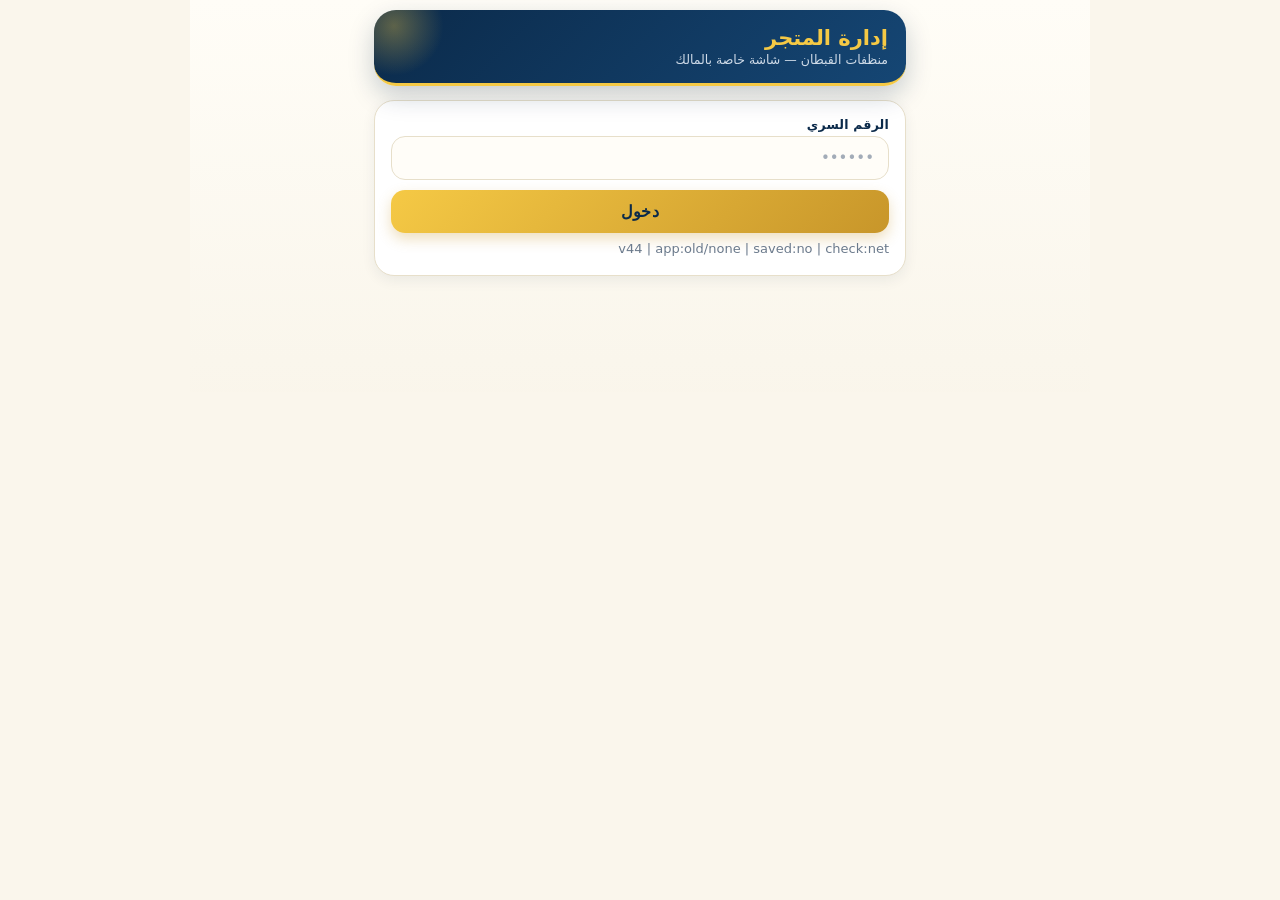
==== commit 12d4bd3e: "Add files via upload" ====
--- a/admin.html
+++ b/admin.html
@@ -3,7 +3,7 @@
 <head>
 <meta charset="utf-8">
 <meta name="viewport" content="width=device-width, initial-scale=1, viewport-fit=cover">
-<meta name="theme-color" content="#07121b">
+<meta name="theme-color" content="#faf6ec">
 <meta name="robots" content="noindex">
 <title>إدارة الطلبات والمنتجات — منظفات القبطان</title>
 <link rel="stylesheet" href="app.css">
@@ -132,133 +132,123 @@
 .uchs{display:flex;flex-wrap:wrap;gap:5px;margin-top:6px}.uch{background:#f1f4f9;color:#0b2a4a;border-radius:999px;padding:3px 9px;font-size:12px;font-weight:600}
 .umeta{font-size:11.5px;color:#889;margin-top:6px}.umeta b{color:#0b2a4a}
 .uact{display:flex;flex-direction:column;gap:6px;flex:none}.uact a{border-radius:10px;padding:8px 10px;font-size:12.5px;font-weight:700;text-align:center;text-decoration:none;white-space:nowrap}.uwa{background:#25d366;color:#fff}.ucall{background:#f1f4f9;color:#0b2a4a}
-/* ===== premium dark navy + gold (v106) ===== */
-:root{--bg:#07121b;--bg2:#0b1b28;--card:#0f202e;--card2:#14293a;--line:#1d3446;--gold:#f5c945;--gold2:#f6d77b;--gold3:#d9a93a;--tx:#eaf1f7;--mut:#8ea2b3;--ok:#34c37a;--bad:#ff6b5f}
+/* ===== premium LIGHT cream + navy + gold (v109) ===== */
+:root{--bg:#faf6ec;--card:#ffffff;--card2:#f5efdf;--line:#e7dfca;--navy:#0b2a4a;--navy2:#123a63;--gold:#e0a920;--gold2:#f5c945;--gold3:#c8962a;--tx:#0b2a4a;--mut:#6b7a8c;--ok:#16915a;--bad:#c9362b}
 html,body{background:var(--bg) !important;color:var(--tx) !important}
-body{background:radial-gradient(120% 60% at 50% -10%,#10304a 0,#07121b 55%) fixed !important}
+body{background:linear-gradient(180deg,#fffdf7 0,#faf6ec 40%,#f4eedd 100%) fixed !important}
 .awrap{padding:calc(env(safe-area-inset-top) + 10px) 14px 104px;max-width:560px}
-.ahead{background:linear-gradient(135deg,#143550,#0c1e2c);border:1px solid rgba(245,201,69,.28);border-radius:20px;padding:14px 16px;margin-bottom:12px;text-align:right;display:flex;flex-direction:column;gap:2px;box-shadow:0 10px 30px rgba(0,0,0,.35),inset 0 1px 0 rgba(255,255,255,.06);position:relative;overflow:hidden}
-.ahead::after{content:"";position:absolute;left:-30px;top:-30px;width:110px;height:110px;border-radius:50%;background:radial-gradient(circle,rgba(245,201,69,.28),transparent 70%)}
-.ahead h1{font-size:20px;font-weight:900;margin:0;background:linear-gradient(90deg,var(--gold2),var(--gold3));-webkit-background-clip:text;background-clip:text;color:transparent}
-.ahead p{font-size:12.5px;color:var(--mut);opacity:1}
+.ahead{background:linear-gradient(135deg,#0b2a4a,#154674);border:0;border-radius:22px;padding:16px 18px;margin-bottom:14px;text-align:right;display:flex;flex-direction:column;gap:2px;box-shadow:0 10px 26px rgba(11,42,74,.22);position:relative;overflow:hidden;border-bottom:3px solid var(--gold2)}
+.ahead::after{content:"";position:absolute;left:-30px;top:-34px;width:100px;height:100px;border-radius:50%;background:radial-gradient(circle,rgba(245,201,69,.35),transparent 70%)}
+.ahead h1{font-size:21px;font-weight:900;margin:0;color:var(--gold2) !important}
+.ahead p{font-size:12.5px;color:#cfdbe8;opacity:1}
 .topbar{margin-bottom:12px}
-.topbar a,.filebtn{color:var(--gold2);font-size:13px;font-weight:700;text-decoration:none;background:var(--card);border:1px solid var(--line);border-radius:999px;padding:7px 14px}
-.stitle{font-size:22px !important;font-weight:900 !important;color:var(--tx) !important;margin:6px 2px 14px !important;display:flex;align-items:center;gap:8px}
-.stitle::before{content:"";width:4px;height:22px;border-radius:2px;background:linear-gradient(var(--gold2),var(--gold3));display:inline-block}
-.pinbox,.pcard,.ubox,.pst,.ucard,.cli,.mlink,.oc,.pli{background:var(--card) !important;border:1px solid var(--line) !important;box-shadow:0 6px 18px rgba(0,0,0,.25) !important;color:var(--tx)}
+.topbar a,.filebtn{color:var(--navy);font-size:13px;font-weight:800;text-decoration:none;background:#fff;border:1px solid var(--line);border-radius:999px;padding:7px 14px;box-shadow:0 2px 6px rgba(11,42,74,.06)}
+.stitle{font-size:22px !important;font-weight:900 !important;color:var(--navy) !important;margin:6px 2px 14px !important;display:flex;align-items:center;gap:8px}
+.stitle::before{content:"";width:5px;height:22px;border-radius:3px;background:linear-gradient(var(--gold2),var(--gold3));display:inline-block}
+.pinbox,.pcard,.ubox,.pst,.ucard,.cli,.mlink,.oc,.pli{background:var(--card) !important;border:1px solid var(--line) !important;box-shadow:0 4px 14px rgba(11,42,74,.07) !important;color:var(--tx)}
 .pcard,.pinbox,.ubox{border-radius:20px !important;padding:16px !important}
-.pcard b,.pinbox b,.lbl,.ubox h3,.matform summary,.mat .mh,.mlog summary,.pst b,.crow .cn,.mlink,.mlink b,.oc-id,.oc-who,.oc-it summary,.pli,.pli b,.pli .pn,.ugrid b,.cli b,.unm,.uch,.umeta b,.ochip,.seg button,.backbar,.msub,.pbar em,.phead button{color:var(--tx) !important}
+.pcard b,.pinbox b,.lbl,.ubox h3,.matform summary,.mat .mh,.mlog summary,.pst b,.crow .cn,.mlink,.mlink b,.oc-id,.oc-who,.oc-it summary,.pli,.pli b,.pli .pn,.ugrid b,.cli b,.unm,.uch,.umeta b,.ochip,.seg button,.backbar,.msub,.pbar em,.phead button{color:var(--navy) !important}
 .pst span,.ugrid span,.ubox p,.msub,.hint2,.pcard .hint2,.matform .hint2,.pcnt,.pempty,.oc-t,.oc-ad,.oc-fee,.oc-st label,.crow small,.mlink small,.pli .pn small,.stk,.umeta,.uph,.cli small,.cli em,.pbar,.ord small,.oib span,.pwarn small{color:var(--mut) !important}
 .lbl{font-size:12.5px;letter-spacing:.2px;margin-top:12px}
-input,select,textarea,.pcard input[type=text],.pcard input[type=number],.pcard textarea,.pcard select,.pinbox input,.usq,.ptools input,.f-cat,.crow input,#feeval,#vfval{background:#0a1822 !important;color:var(--tx) !important;border:1px solid var(--line) !important;border-radius:14px !important;padding:12px 14px !important;font-size:15px}
-input::placeholder,textarea::placeholder{color:#5f7587}
-input:focus,select:focus,textarea:focus{outline:none;border-color:var(--gold) !important;box-shadow:0 0 0 3px rgba(245,201,69,.15)}
-select option{background:#0a1822;color:var(--tx)}
-.pinbox button,.abtn,.oc-next,.pli.add{background:linear-gradient(135deg,var(--gold2),var(--gold3)) !important;color:#0b2233 !important;border:0 !important;border-radius:14px !important;font-weight:800 !important;box-shadow:0 6px 16px rgba(217,169,58,.25) !important;letter-spacing:.2px}
-.abtn.sec,.ptools .abtn.sec{background:var(--card2) !important;color:var(--gold2) !important;border:1px solid var(--line) !important;box-shadow:none !important}
-.abtn.danger{background:rgba(255,107,95,.12) !important;color:var(--bad) !important;border:1px solid rgba(255,107,95,.35) !important;box-shadow:none !important}
+input,select,textarea,.pcard input[type=text],.pcard input[type=number],.pcard textarea,.pcard select,.pinbox input,.usq,.ptools input,.f-cat,.crow input,#feeval,#vfval{background:#fffdf8 !important;color:var(--navy) !important;border:1.5px solid var(--line) !important;border-radius:14px !important;padding:12px 14px !important;font-size:15px}
+input::placeholder,textarea::placeholder{color:#a3acb8}
+input:focus,select:focus,textarea:focus{outline:none;border-color:var(--gold) !important;box-shadow:0 0 0 3px rgba(245,201,69,.25)}
+select option{background:#fff;color:var(--navy)}
+.pinbox button,.abtn,.oc-next,.pli.add{background:linear-gradient(135deg,var(--gold2),var(--gold3)) !important;color:var(--navy) !important;border:0 !important;border-radius:14px !important;font-weight:900 !important;box-shadow:0 6px 14px rgba(200,150,42,.3) !important;letter-spacing:.2px}
+.abtn.sec,.ptools .abtn.sec{background:var(--navy) !important;color:var(--gold2) !important;border:0 !important;box-shadow:0 4px 10px rgba(11,42,74,.2) !important}
+.abtn.danger{background:#fdecea !important;color:var(--bad) !important;border:1px solid #f3bdb8 !important;box-shadow:none !important}
 .msg{color:var(--mut)}.msg.ok{color:var(--ok)}.msg.err{color:var(--bad)}
 .filebtn{cursor:pointer}
-/* bottom nav */
-.bnav{background:rgba(9,22,33,.92) !important;-webkit-backdrop-filter:blur(14px);backdrop-filter:blur(14px);border-top:1px solid rgba(245,201,69,.25) !important;padding:4px 6px calc(env(safe-area-inset-bottom) + 4px) !important;gap:2px}
-.bnav button{color:var(--mut) !important;border-radius:14px;margin:2px 0;padding:7px 2px 6px !important;font-size:11.5px !important;font-weight:700}
-.bnav button span{font-size:20px;filter:grayscale(.6);opacity:.85}
-.bnav button.on{background:linear-gradient(180deg,rgba(245,201,69,.18),rgba(245,201,69,.05)) !important;color:var(--gold) !important}
+.bnav{background:rgba(255,255,255,.96) !important;-webkit-backdrop-filter:blur(14px);backdrop-filter:blur(14px);border-top:1px solid var(--line) !important;box-shadow:0 -6px 20px rgba(11,42,74,.08);padding:4px 6px calc(env(safe-area-inset-bottom) + 4px) !important;gap:2px}
+.bnav button{color:var(--mut) !important;border-radius:14px;margin:2px 0;padding:7px 2px 6px !important;font-size:11.5px !important;font-weight:800}
+.bnav button span{font-size:20px;filter:grayscale(.7);opacity:.8}
+.bnav button.on{background:var(--navy) !important;color:var(--gold2) !important;box-shadow:0 4px 10px rgba(11,42,74,.25)}
 .bnav button.on span{filter:none;opacity:1}
-.nbadge{background:var(--bad);box-shadow:0 0 0 2px #0a1822}
-/* chips + seg */
-.ochip,.pchips .ochip{background:var(--card) !important;border:1px solid var(--line) !important;border-radius:999px !important;padding:8px 14px !important}
+.nbadge{background:var(--bad);box-shadow:0 0 0 2px #fff}
+.ochip,.pchips .ochip{background:#fff !important;border:1px solid var(--line) !important;border-radius:999px !important;padding:8px 14px !important}
 .ochip i{background:var(--card2) !important;color:var(--mut) !important}
-.ochip.on{background:linear-gradient(135deg,var(--gold2),var(--gold3)) !important;color:#0b2233 !important;border-color:transparent !important}
-.ochip.on i{background:rgba(11,34,51,.85) !important;color:var(--gold2) !important}
-.seg{background:var(--card) !important;border:1px solid var(--line);border-radius:16px !important;padding:4px !important}
-.seg button.on{background:linear-gradient(135deg,var(--gold2),var(--gold3)) !important;color:#0b2233 !important}
-/* orders */
-.oc{border-radius:20px !important;padding:16px !important;margin-top:14px !important;border-inline-start:4px solid #3a5167 !important;overflow:hidden}
-.oc.st-new{border-inline-start-color:var(--gold) !important;background:linear-gradient(160deg,#1a2f3a,var(--card) 55%) !important}
-.oc.st-confirmed{border-inline-start-color:#4aa3ff !important}.oc.st-shipping{border-inline-start-color:#a07bff !important}.oc.st-delivered{border-inline-start-color:var(--ok) !important}.oc.st-canceled{border-inline-start-color:var(--bad) !important}
-.oc-id{font-size:18px;font-weight:900;color:var(--gold2) !important}
+.ochip.on{background:var(--navy) !important;color:var(--gold2) !important;border-color:transparent !important}
+.ochip.on i{background:var(--gold2) !important;color:var(--navy) !important}
+.seg{background:var(--card2) !important;border:1px solid var(--line);border-radius:16px !important;padding:4px !important}
+.seg button.on{background:var(--navy) !important;color:var(--gold2) !important}
+.oc{border-radius:20px !important;padding:16px !important;margin-top:14px !important;border-inline-start:5px solid #b8c2cf !important;overflow:hidden}
+.oc.st-new{border-inline-start-color:var(--gold) !important;background:linear-gradient(160deg,#fff8e1,#fff 55%) !important}
+.oc.st-confirmed{border-inline-start-color:#2f80ed !important}.oc.st-shipping{border-inline-start-color:#7c4dff !important}.oc.st-delivered{border-inline-start-color:var(--ok) !important}.oc.st-canceled{border-inline-start-color:var(--bad) !important}
+.oc-id{font-size:18px;font-weight:900;color:var(--gold3) !important}
 .oc-who{font-size:19px;font-weight:900;margin:10px 0 3px}
 .oc-ad{font-size:13.5px;line-height:1.6}
-.bd{background:var(--card2) !important;color:var(--tx) !important;border:1px solid var(--line);padding:3px 11px;font-size:12px}
-.bd.s-new{background:rgba(245,201,69,.16) !important;color:var(--gold) !important;border-color:rgba(245,201,69,.4)}
-.bd.s-confirmed{background:rgba(74,163,255,.14) !important;color:#8cc3ff !important;border-color:rgba(74,163,255,.35)}
-.oc .bd.s-shipping{background:rgba(160,123,255,.15) !important;color:#c3a9ff !important;border-color:rgba(160,123,255,.35)}
-.bd.s-delivered{background:rgba(52,195,122,.14) !important;color:var(--ok) !important;border-color:rgba(52,195,122,.35)}
-.bd.s-canceled{background:rgba(255,107,95,.12) !important;color:var(--bad) !important;border-color:rgba(255,107,95,.35)}
+.bd{background:var(--card2) !important;color:var(--navy) !important;border:1px solid var(--line);padding:3px 11px;font-size:12px;font-weight:800}
+.bd.s-new{background:#fff1c4 !important;color:#8a5d00 !important;border-color:#f0d27a}
+.bd.s-confirmed{background:#e3efff !important;color:#1d5fbf !important;border-color:#b5d2f7}
+.oc .bd.s-shipping{background:#ece6ff !important;color:#5a35c9 !important;border-color:#cfc2f7}
+.bd.s-delivered{background:#dff5ea !important;color:var(--ok) !important;border-color:#a9dfc4}
+.bd.s-canceled{background:#fdecea !important;color:var(--bad) !important;border-color:#f3bdb8}
 .oc-ct .ob,.ob{border-radius:12px !important;font-weight:800;padding:11px 10px !important}
-.ob.call{background:var(--card2) !important;color:var(--gold2) !important;border:1px solid var(--line)}
-.ob.wa2{background:rgba(37,211,102,.15) !important;color:#43e08a !important;border:1px solid rgba(37,211,102,.35)}
-.oc-inv .inv{background:var(--card2) !important;color:var(--tx) !important;border:1px solid var(--line)}
-.oc-it{background:#0a1822 !important;border:1px solid var(--line) !important;border-radius:14px !important}
+.ob.call{background:var(--navy) !important;color:var(--gold2) !important;border:0}
+.ob.wa2{background:#dff5ea !important;color:#0d7a45 !important;border:1px solid #a9dfc4}
+.oc-inv .inv{background:var(--card2) !important;color:var(--navy) !important;border:1px solid var(--line)}
+.oc-it{background:#fffdf8 !important;border:1px solid var(--line) !important;border-radius:14px !important}
 .oc-it summary{font-size:13.5px}.oc-it[open] summary{border-bottom:1px solid var(--line) !important}
-.oit{border-top:1px solid var(--line) !important}.oit img{border:1px solid var(--line) !important;border-radius:10px}.oib b{color:var(--tx)}.oil{color:var(--gold2);font-weight:800}
-.oc-tot{background:linear-gradient(135deg,#1c3b52,#12293a) !important;border:1px solid rgba(245,201,69,.25);border-radius:14px !important;padding:12px 16px !important}
-.oc-tot .pay{color:var(--tx)}.oc-tot .amt{color:var(--gold);font-size:24px;font-weight:900}
-.oc-rt{background:rgba(245,201,69,.1) !important;border:1px solid rgba(245,201,69,.3) !important;color:var(--tx) !important;border-radius:12px !important}.oc-rt b{color:var(--gold)}
+.oit{border-top:1px solid var(--line) !important}.oit img{border:1px solid var(--line) !important;border-radius:10px}.oib b{color:var(--navy)}.oil{color:var(--gold3);font-weight:900}
+.oc-tot{background:linear-gradient(135deg,#0b2a4a,#154674) !important;border:0;border-radius:14px !important;padding:12px 16px !important;box-shadow:0 6px 14px rgba(11,42,74,.2)}
+.oc-tot .pay{color:#dbe6f2 !important}.oc-tot .amt{color:var(--gold2) !important;font-size:24px;font-weight:900}
+.oc-rt{background:#fff6d8 !important;border:1px solid #f0d27a !important;color:var(--navy) !important;border-radius:12px !important}.oc-rt b{color:#8a5d00}
 .oc-next{padding:14px !important;font-size:16px !important;margin-top:14px !important}
 .oc-st select{padding:9px 12px !important;font-size:13px !important}
-/* products */
 .pli{border-radius:18px !important;padding:10px 12px !important}
 .pli img{border-radius:12px !important;background:var(--card2) !important}
-.pli b{background:rgba(245,201,69,.14) !important;color:var(--gold) !important;border-radius:12px !important;padding:5px 11px !important}
+.pli b{background:#fff1c4 !important;color:#8a5d00 !important;border-radius:12px !important;padding:5px 11px !important}
 .pli>i{color:var(--gold3) !important}.pli.low{border-right:4px solid var(--bad) !important}.stk.lowt{color:var(--bad) !important}
-.pwarn{background:rgba(245,201,69,.1) !important;border:1px solid rgba(245,201,69,.3) !important;color:#f3dc8f !important;border-radius:14px !important}
-#lowwarn{background:rgba(255,107,95,.1) !important;border-color:rgba(255,107,95,.35) !important;color:#ffb3ab !important}
+.pwarn{background:#fff6d8 !important;border:1px solid #f0d27a !important;color:#7a5200 !important;border-radius:14px !important}
+#lowwarn{background:#fdecea !important;border-color:#f3bdb8 !important;color:#9c2a20 !important}
 #pedit,#nedit,#moedit{background:var(--bg) !important}
-.phead{background:rgba(9,22,33,.95) !important;border-bottom:1px solid var(--line)}.phead button{color:var(--gold2) !important}
+.phead{background:rgba(255,255,255,.96) !important;border-bottom:1px solid var(--line)}.phead button{color:var(--navy) !important}
 .prow img{background:var(--card2) !important;border:1px solid var(--line) !important}
-.photobtn{background:var(--card2) !important;color:var(--gold2) !important;border:1px dashed var(--gold3) !important;border-radius:14px !important}
-.pli .mv button,.stp button,.mbtn{background:var(--card2) !important;color:var(--gold2) !important;border:1px solid var(--line) !important}
-.pli .no{background:rgba(245,201,69,.14);color:var(--gold)}
-/* profit */
-.pv{border-radius:22px !important;border:1px solid rgba(245,201,69,.25);box-shadow:0 12px 30px rgba(0,0,0,.35) !important;padding:20px !important}
-.pv.good{background:linear-gradient(135deg,#123b36,#0d2a3b) !important}.pv.warn{background:linear-gradient(135deg,#3b3112,#0d2a3b) !important}.pv.bad{background:linear-gradient(135deg,#43201d,#0d2a3b) !important}.pv.none{background:linear-gradient(135deg,#17354b,#0d2a3b) !important}
-.pv .vp{font-size:42px;color:var(--gold)}
-.pgrid{gap:10px}.pst{border-radius:16px !important;padding:14px !important}.pst b{font-size:20px;color:var(--gold2) !important}
-.pbar i{background:linear-gradient(var(--gold2),var(--gold3))}.pbar em{color:var(--tx)}
-.crow{border-top:1px solid var(--line) !important}.crow input.ok{border-color:var(--ok) !important;background:rgba(52,195,122,.08) !important}.crow input.miss{border-color:var(--gold) !important;background:rgba(245,201,69,.06) !important}
-/* materials */
-.mrem{background:rgba(52,195,122,.14) !important;color:var(--ok) !important}.mrem.zero{background:rgba(255,107,95,.14) !important;color:var(--bad) !important}
-.mdel{background:rgba(255,107,95,.12) !important;color:var(--bad) !important}
-.mo-sum{background:var(--card2) !important;color:var(--gold2) !important;border:1px solid var(--line)}.mo-r.sel{background:rgba(245,201,69,.08) !important}
+.photobtn{background:#fff8e1 !important;color:var(--gold3) !important;border:1.5px dashed var(--gold3) !important;border-radius:14px !important}
+.pli .mv button,.stp button,.mbtn{background:var(--card2) !important;color:var(--navy) !important;border:1px solid var(--line) !important}
+.pli .no{background:#fff1c4;color:#8a5d00}
+.pv{border-radius:22px !important;border:0;box-shadow:0 12px 26px rgba(11,42,74,.2) !important;padding:20px !important;color:#fff}
+.pv *{color:inherit}
+.pv.good{background:linear-gradient(135deg,#0d6b48,#0b2a4a) !important}.pv.warn{background:linear-gradient(135deg,#9a6a08,#0b2a4a) !important}.pv.bad{background:linear-gradient(135deg,#a02b22,#0b2a4a) !important}.pv.none{background:linear-gradient(135deg,#154674,#0b2a4a) !important}
+.pv .vp{font-size:42px;color:var(--gold2) !important}
+.pgrid{gap:10px}.pst{border-radius:16px !important;padding:14px !important}.pst b{font-size:20px;color:var(--navy) !important}
+.pbar i{background:linear-gradient(var(--gold2),var(--gold3))}.pbar em{color:var(--navy)}
+.crow{border-top:1px solid var(--line) !important}.crow input.ok{border-color:var(--ok) !important;background:#eefaf3 !important}.crow input.miss{border-color:var(--gold) !important;background:#fff8e1 !important}
+.mrem{background:#dff5ea !important;color:var(--ok) !important}.mrem.zero{background:#fdecea !important;color:var(--bad) !important}
+.mdel{background:#fdecea !important;color:var(--bad) !important}
+.mo-sum{background:var(--navy) !important;color:var(--gold2) !important;border:0}.mo-r.sel{background:#fff6d8 !important}
 details>summary{list-style:none}details>summary::-webkit-details-marker{display:none}
 .matform summary::before,.mlog summary::before{content:"▸ ";color:var(--gold3)}.matform[open] summary::before,.mlog[open] summary::before{content:"▾ "}
-/* more / links */
 .mlink{border-radius:18px !important;padding:15px !important}
-.mlink span{width:44px;height:44px;border-radius:14px;background:var(--card2);display:flex;align-items:center;justify-content:center;font-size:22px !important;flex:none}
-.mlink b{font-size:16px;font-weight:800}.mlink i{color:var(--gold3) !important}
-.backbar{background:none;color:var(--gold2) !important}
-.ugrid div{background:var(--card2) !important;border-radius:14px !important}.ugrid b{color:var(--gold2) !important;font-size:24px}
+.mlink span{width:44px;height:44px;border-radius:14px;background:#fff1c4;display:flex;align-items:center;justify-content:center;font-size:22px !important;flex:none}
+.mlink b{font-size:16px;font-weight:900}.mlink i{color:var(--gold3) !important}
+.backbar{background:none;color:var(--navy) !important}
+.ugrid div{background:var(--card2) !important;border-radius:14px !important}.ugrid b{color:var(--navy) !important;font-size:24px}
 .ubox h3{font-size:15px}
-/* users */
-.usum div{background:linear-gradient(160deg,#1a3a52,#102636) !important;border:1px solid var(--line);box-shadow:none !important}
-.usum b{color:var(--gold)}.usum span{color:var(--mut) !important}
-.ucard{border-radius:20px !important}.uav{border:2px solid var(--gold) !important}.uav.ph{background:linear-gradient(135deg,#1a3a52,#102636) !important}
+.usum div{background:linear-gradient(160deg,#154674,#0b2a4a) !important;border:0;box-shadow:0 6px 14px rgba(11,42,74,.18) !important}
+.usum b{color:var(--gold2)}.usum span{color:#cfdbe8 !important}
+.ucard{border-radius:20px !important}.uav{border:2px solid var(--gold2) !important}.uav.ph{background:linear-gradient(135deg,#154674,#0b2a4a) !important}
 .uch{background:var(--card2) !important}.uph{color:var(--mut) !important}
-.ucall{background:var(--card2) !important;color:var(--gold2) !important;border:1px solid var(--line)}
-.uwa{background:rgba(37,211,102,.15) !important;color:#43e08a !important;border:1px solid rgba(37,211,102,.35)}
+.ucall{background:var(--navy) !important;color:var(--gold2) !important;border:0}
+.uwa{background:#dff5ea !important;color:#0d7a45 !important;border:1px solid #a9dfc4}
 .usq{border-radius:16px !important}
-/* chats */
-.cli{border-radius:18px !important}.cli.un{border-color:rgba(245,201,69,.45) !important}.cli.un b{color:var(--gold) !important}.cli.un small{color:var(--tx) !important}
-.cth .cm.c{background:var(--card2) !important;color:var(--tx);border:1px solid var(--line);box-shadow:none !important}
-.cth .cm.a{background:linear-gradient(135deg,var(--gold2),var(--gold3)) !important;color:#0b2233 !important}
-.cth .cm i{color:var(--mut)}.cth .cm.a i{color:rgba(11,34,51,.65)}
-.cth .chd b{color:var(--tx) !important}.cth .chd a,.cth .chd button{background:var(--card2) !important;color:var(--gold2) !important;border:1px solid var(--line)}
-.cth textarea{background:#0a1822 !important;color:var(--tx) !important;border:1px solid var(--line) !important;border-radius:20px !important}
-.cth .cf button,.cth .cr button{background:linear-gradient(135deg,var(--gold2),var(--gold3)) !important;color:#0b2233 !important;border-radius:20px !important}
-.cth #chmic,.cth #chrc{background:var(--card2) !important;color:var(--tx) !important;border:1px solid var(--line) !important}
-.cth .vp{color:var(--tx)}.cth .cm.a .vp{color:#0b2233}.cth .vp b{background:var(--gold);color:#0b2233}.cth .cm.a .vp b{background:#0b2233;color:var(--gold)}.cth .vp u{background:rgba(255,255,255,.18)}.cth .cm.a .vp u{background:rgba(11,34,51,.2)}.cth .vp u::after{background:var(--gold)}.cth .cm.a .vp u::after{background:#0b2233}
-/* misc */
-#toast2{background:var(--card2) !important;color:var(--tx) !important;border:1px solid var(--gold3)}
+.cli{border-radius:18px !important}.cli.un{border-color:var(--gold) !important;background:#fff8e1 !important}.cli.un b{color:var(--navy) !important}.cli.un small{color:var(--navy) !important}
+.cth .cm.c{background:#fff !important;color:var(--navy);border:1px solid var(--line);box-shadow:0 2px 6px rgba(11,42,74,.06) !important}
+.cth .cm.a{background:linear-gradient(135deg,#0b2a4a,#154674) !important;color:#fff !important}
+.cth .cm i{color:var(--mut)}.cth .cm.a i{color:#b9c9db}
+.cth .chd b{color:var(--navy) !important}.cth .chd a,.cth .chd button{background:var(--navy) !important;color:var(--gold2) !important;border:0}
+.cth textarea{background:#fff !important;color:var(--navy) !important;border:1.5px solid var(--line) !important;border-radius:20px !important}
+.cth .cf button,.cth .cr button{background:linear-gradient(135deg,var(--gold2),var(--gold3)) !important;color:var(--navy) !important;border-radius:20px !important}
+.cth #chmic,.cth #chrc{background:#fff !important;color:var(--navy) !important;border:1.5px solid var(--line) !important}
+.cth .vp{color:var(--navy)}.cth .cm.a .vp{color:#fff}.cth .vp b{background:var(--navy);color:var(--gold2)}.cth .cm.a .vp b{background:var(--gold2);color:var(--navy)}.cth .vp u{background:rgba(11,42,74,.15)}.cth .cm.a .vp u{background:rgba(255,255,255,.25)}.cth .vp u::after{background:var(--gold3)}.cth .cm.a .vp u::after{background:var(--gold2)}
+#toast2{background:var(--navy) !important;color:#fff !important;border:1px solid var(--gold3)}
 .hint2{font-size:12.5px}
 .rgi{background:var(--card2) !important;border-color:var(--line) !important}
 .pcard hr{border-color:var(--line)}
-a{color:var(--gold2)}
+a{color:var(--gold3)}
 ::-webkit-scrollbar{width:0;height:0}
-.ubind{background:rgba(245,201,69,.12) !important;color:var(--gold2) !important;border:1px solid rgba(245,201,69,.35) !important;border-radius:10px !important;font-weight:700}
-.uopen{color:var(--ok) !important;font-weight:700}
-.ahead::after{width:90px !important;height:90px !important;left:-24px !important;top:-34px !important;background:radial-gradient(circle,rgba(245,201,69,.16),transparent 70%) !important}
+.ubind{background:#fff1c4 !important;color:#8a5d00 !important;border:1px solid #f0d27a !important;border-radius:10px !important;font-weight:800}
+.uopen{color:var(--ok) !important;font-weight:800}
 .cth{height:calc(100vh - 320px) !important;min-height:300px}
 </style>
 </head>
@@ -352,6 +342,6 @@
   <button data-sec="materials" type="button"><span>📦</span>الخامات</button>
   <button data-sec="more" type="button"><span>☰</span>المزيد<i class="nbadge" id="nbchat" hidden></i></button>
 </nav>
-<script src="admin.js?v=107"></script>
+<script src="admin.js?v=109"></script>
 </body>
 </html>
